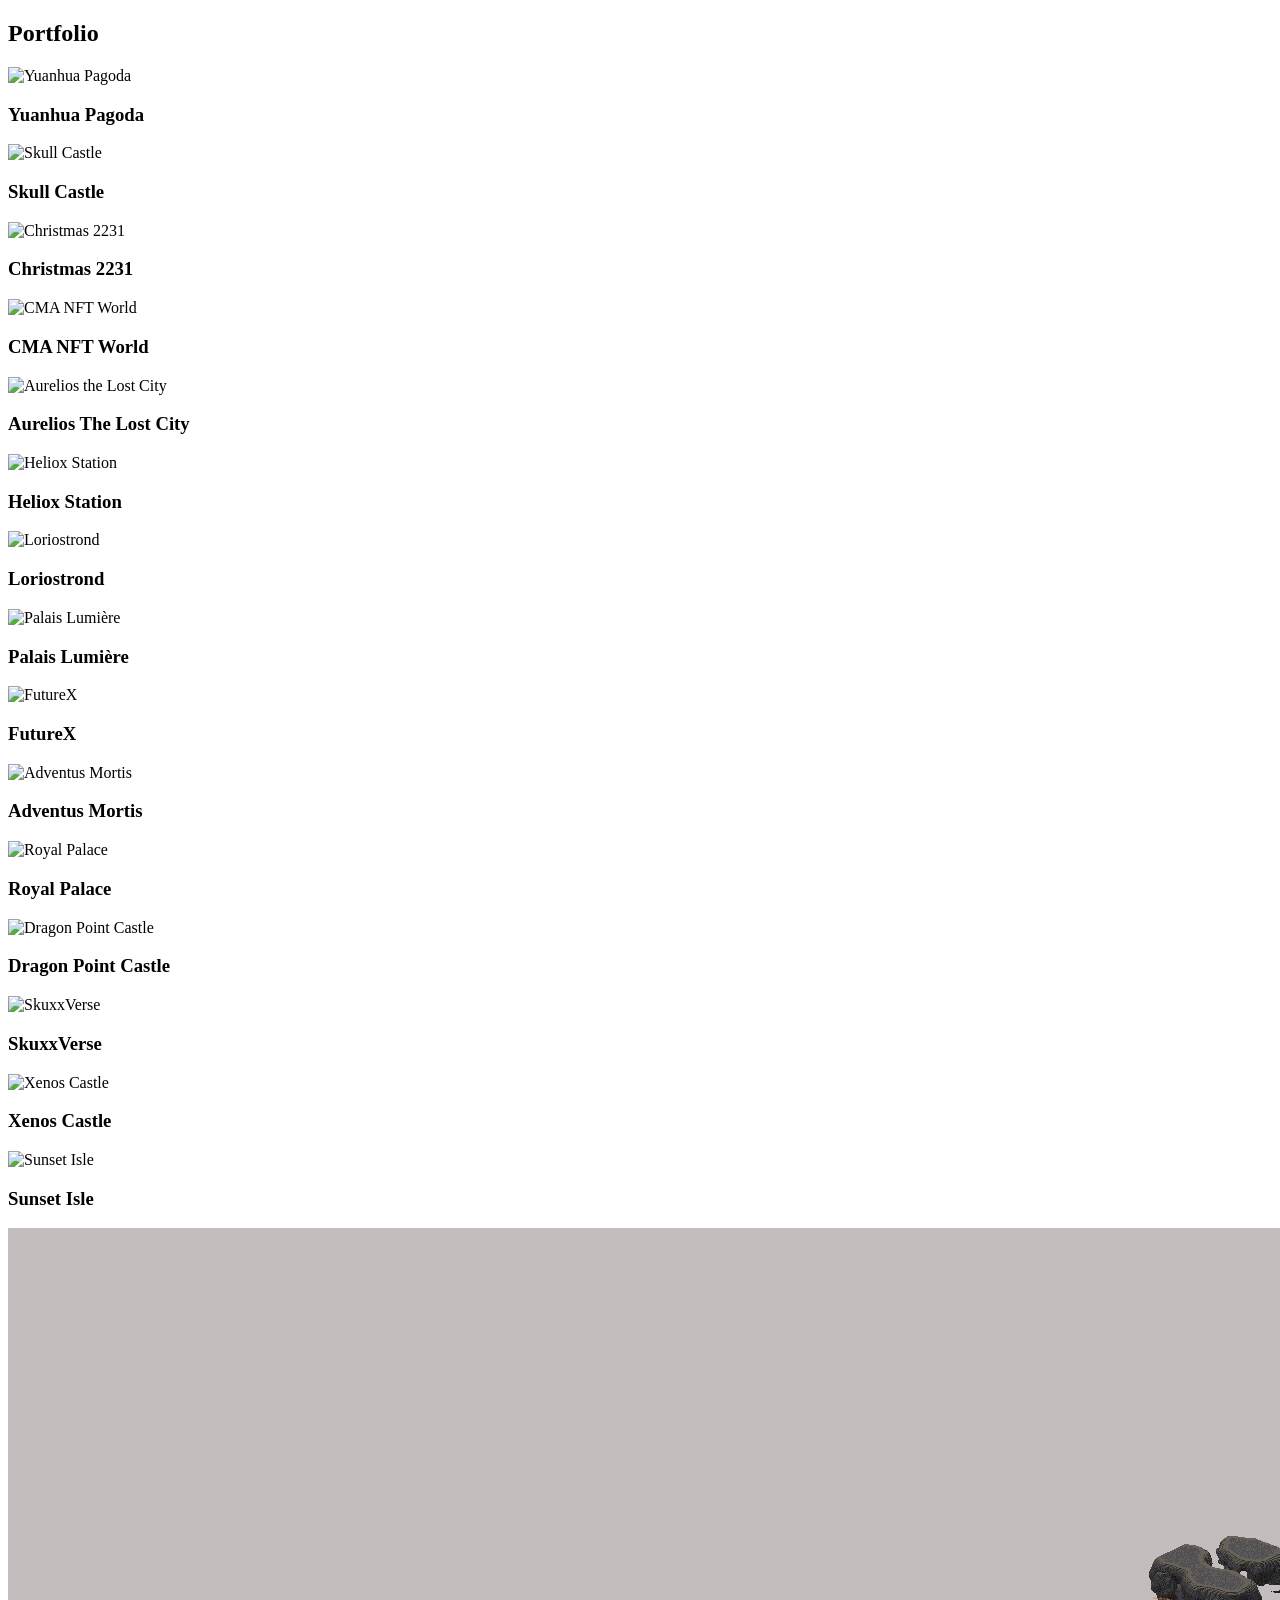
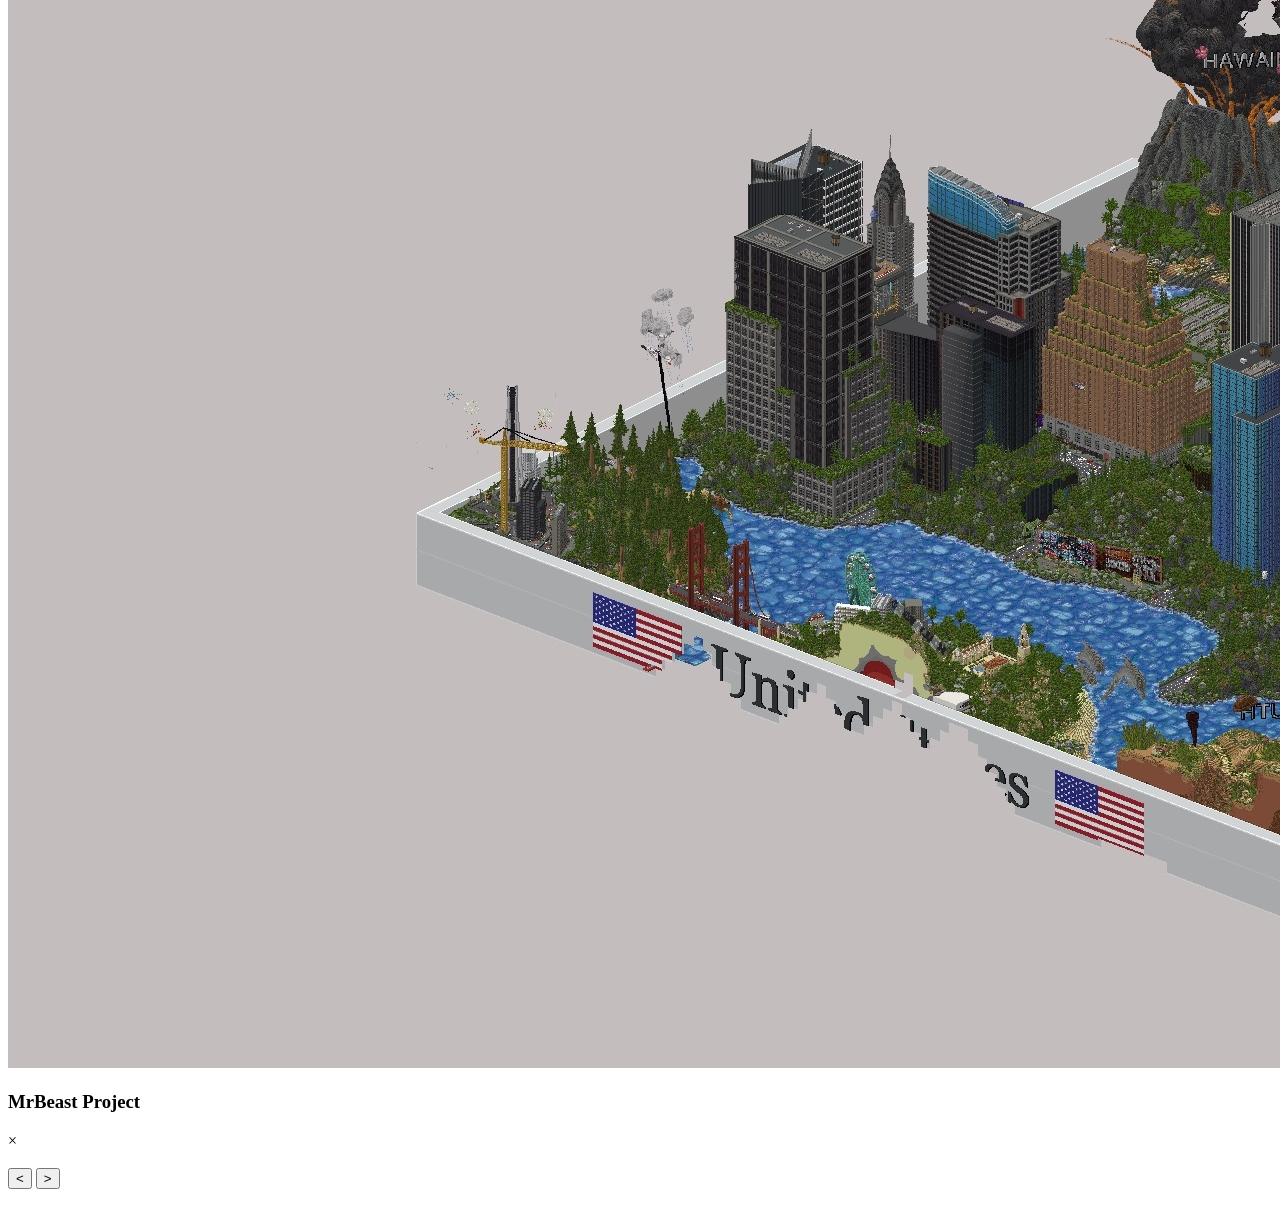
==== index.html @ a7f5af30 "Added MrBeast Competition" ====
<!DOCTYPE html>
<html lang="en">
<head>
    <meta charset="UTF-8">
    <meta name="viewport" content="width=device-width, initial-scale=1.0">
    <title>lakeshore5 - Professional Minecraft Builder</title>
    <meta name="description" content="Professional Minecraft builder with 10+ years experience. Co-owner of Xenos Builds, Athion staff since 2017, worked with Minecraft Marketplace teams.">
    <meta name="keywords" content="Minecraft, builder, professional, portfolio, Xenos Builds, Athion, Marketplace">
    
    <!-- Favicons for better SEO and browser support -->
    <link rel="icon" type="image/png" sizes="32x32" href="assets/images/Logo.png">
    <link rel="icon" type="image/png" sizes="16x16" href="assets/images/Logo.png">
    <link rel="apple-touch-icon" href="assets/images/Logo.png">
    <link rel="shortcut icon" href="assets/images/Logo.png">
    
    <!-- Open Graph meta tags for better social media sharing -->
    <meta property="og:title" content="lakeshore5 - Professional Minecraft Builder">
    <meta property="og:description" content="Professional Minecraft builder with 10+ years experience. Co-owner of Xenos Builds, Athion staff since 2017, worked with Minecraft Marketplace teams.">
    <meta property="og:image" content="assets/images/Logo.png">
    <meta property="og:url" content="https://lakeshore5.github.io/lakeshore5-Website/">
    <meta property="og:type" content="website">
    
    <!-- Twitter Card meta tags -->
    <meta name="twitter:card" content="summary_large_image">
    <meta name="twitter:title" content="lakeshore5 - Professional Minecraft Builder">
    <meta name="twitter:description" content="Professional Minecraft builder with 10+ years experience. Co-owner of Xenos Builds, Athion staff since 2017, worked with Minecraft Marketplace teams.">
    <meta name="twitter:image" content="assets/images/Logo.png">
    
    <!-- Additional meta tags for content discovery -->
    <meta name="author" content="lakeshore5">
    <meta name="robots" content="index, follow, imageindex">
    <meta name="googlebot" content="index, follow, imageindex">
    <meta name="theme-color" content="#FFD700">
    
    <!-- Sitemap reference -->
    <link rel="sitemap" type="application/xml" href="sitemap.xml">
    
    <!-- Simple embeddable gallery link -->
    <link rel="alternate" type="text/html" href="images.html" title="Portfolio Images">
    <meta name="image-gallery" content="images.html">
    
    <!-- JSON-LD Structured Data for better SEO -->
    <script type="application/ld+json">
    {
        "@context": "https://schema.org",
        "@type": "Person",
        "name": "lakeshore5",
        "jobTitle": "Professional Minecraft Builder",
        "description": "Professional Minecraft builder with 10+ years experience. Co-owner of Xenos Builds, Athion staff since 2017.",
        "url": "https://lakeshore5.github.io/lakeshore5-Website/",
        "image": "https://lakeshore5.github.io/lakeshore5-Website/assets/images/Logo.png",
        "worksFor": {
            "@type": "Organization",
            "name": "Xenos Builds"
        },
        "knowsAbout": ["Minecraft", "3D Building", "Game Design", "Digital Architecture"]
    }
    </script>
    
    <link rel="stylesheet" href="assets/css/styles.css">
    <link rel="preconnect" href="https://fonts.googleapis.com">
    <link rel="preconnect" href="https://fonts.gstatic.com" crossorigin>
    <link href="https://fonts.googleapis.com/css2?family=Cinzel:wght@400;500;600;700&family=Inter:wght@300;400;500;600&display=swap" rel="stylesheet">
</head>
<body>
    <!-- Navigation -->
    <div id="navbar-container"></div>

    <!-- Background with gradient overlay -->
    <div class="background-container">
        <div class="background-image"></div>
        <div class="gradient-overlay"></div>
    </div>

    <!-- Hero Section -->
    <section class="hero-section">
        <div class="container">
            <div class="hero-content">
                <h1 class="portfolio-title">Portfolio</h1>
            </div>
        </div>
    </section>

    <!-- Portfolio Grid -->
    <section class="portfolio-section">
        <div class="container">
            <div class="portfolio-grid">
                <!-- Row 1 -->
                <div class="portfolio-row">
                    <!-- Yuanhua Pagoda -->
                    <div class="build-card" data-build="yuanhua-pagoda">
                        <div class="image-container">
                            <img src="builds/personal-projects/Yuanhua_Pagoda/OrientalCinematic.png" alt="Yuanhua Pagoda" class="build-image">
                            <div class="build-overlay">
                                <h3 class="build-title">Yuanhua Pagoda</h3>
                            </div>
                        </div>
                    </div>

                    <!-- Skull Castle -->
                    <div class="build-card" data-build="skull-castle">
                        <div class="image-container">
                            <img src="builds/personal-projects/Skull_Castle/SkullCastle.png" alt="Skull Castle" class="build-image">
                            <div class="build-overlay">
                                <h3 class="build-title">Skull Castle</h3>
                            </div>
                        </div>
                    </div>
                </div>

                <!-- Row 2 -->
                <div class="portfolio-row">
                    <!-- Christmas 2231 -->
                    <div class="build-card" data-build="christmas-build-battle">
                        <div class="image-container">
                            <img src="builds/xenos-builds/Futuristic_Christmas_BuildBattle/SpaceChristmas.png" alt="Christmas 2231" class="build-image">
                            <div class="build-overlay">
                                <h3 class="build-title">Christmas 2231</h3>
                            </div>
                        </div>
                    </div>

                    <!-- CMA -->
                    <div class="build-card" data-build="cma">
                        <div class="image-container">
                            <img src="builds/xenos-builds/CMA/CMACinematic.png" alt="CMA NFT World" class="build-image">
                            <div class="build-overlay">
                                <h3 class="build-title">CMA NFT World</h3>
                            </div>
                        </div>
                    </div>
                </div>

                <!-- Row 3 -->
                <div class="portfolio-row">
                    <!-- Aurelios -->
                    <div class="build-card" data-build="aurelios">
                        <div class="image-container">
                            <img src="builds/athion-builds/Aurelios_the_Lost_City/Atlantis.png" alt="Aurelios the Lost City" class="build-image">
                            <div class="build-overlay">
                                <h3 class="build-title">Aurelios The Lost City</h3>
                            </div>
                        </div>
                    </div>

                    <!-- Heliox Station -->
                    <div class="build-card" data-build="heliox-station">
                        <div class="image-container">
                            <img src="builds/athion-builds/Heliox_Station/SpaceCinematic.png" alt="Heliox Station" class="build-image">
                            <div class="build-overlay">
                                <h3 class="build-title">Heliox Station</h3>
                            </div>
                        </div>
                    </div>
                </div>

                <!-- Row 4 -->
                <div class="portfolio-row">
                    <!-- Loriostrond -->
                    <div class="build-card" data-build="loriostrond">
                        <div class="image-container">
                            <img src="builds/athion-builds/Loriostrond/LoriostrondNew.png" alt="Loriostrond" class="build-image">
                            <div class="build-overlay">
                                <h3 class="build-title">Loriostrond</h3>
                            </div>
                        </div>
                    </div>

                    <!-- Palais Lumière -->
                    <div class="build-card" data-build="palais-lumiere">
                        <div class="image-container">
                            <img src="builds/personal-projects/Palais_Lumière/LumCard.jpeg" alt="Palais Lumière" class="build-image">
                            <div class="build-overlay">
                                <h3 class="build-title">Palais Lumière</h3>
                            </div>
                        </div>
                    </div>
                </div>

                <!-- Row 5 -->
                <div class="portfolio-row">
                    <!-- FutureX -->
                    <div class="build-card" data-build="futurex">
                        <div class="image-container">
                            <img src="builds/xenos-builds/FutureX/FutureX.png" alt="FutureX" class="build-image">
                            <div class="build-overlay">
                                <h3 class="build-title">FutureX</h3>
                            </div>
                        </div>
                    </div>

                    <!-- Adventus Mortis -->
                    <div class="build-card" data-build="adventus-mortis">
                        <div class="image-container">
                            <img src="builds/personal-projects/Adventus_Mortis/DeathAltar.png" alt="Adventus Mortis" class="build-image">
                            <div class="build-overlay">
                                <h3 class="build-title">Adventus Mortis</h3>
                            </div>
                        </div>
                    </div>
                </div>

                <!-- Row 6 -->
                <div class="portfolio-row">
                    <!-- Royal Palace -->
                    <div class="build-card" data-build="royal-palace">
                        <div class="image-container">
                            <img src="builds/marketplace-projects/NitricPalace/NitricPalace.png" alt="Royal Palace" class="build-image">
                            <div class="build-overlay">
                                <h3 class="build-title">Royal Palace</h3>
                            </div>
                        </div>
                    </div>

                    <!-- Dragon Point Castle -->
                    <div class="build-card" data-build="dragon-point-castle">
                        <div class="image-container">
                            <img src="builds/xenos-builds/DragonPoint/DragonPoint.jpeg" alt="Dragon Point Castle" class="build-image">
                            <div class="build-overlay">
                                <h3 class="build-title">Dragon Point Castle</h3>
                            </div>
                        </div>
                    </div>
                </div>

                <!-- Row 7 -->
                <div class="portfolio-row">
                    <!-- SkuxxVerse -->
                    <div class="build-card" data-build="skuxxverse">
                        <div class="image-container">
                            <img src="builds/xenos-builds/SkuxxVerse/SkuxxVerse.JPG" alt="SkuxxVerse" class="build-image">
                            <div class="build-overlay">
                                <h3 class="build-title">SkuxxVerse</h3>
                            </div>
                        </div>
                    </div>

                    <!-- Xenos Castle -->
                    <div class="build-card" data-build="xenos-castle">
                        <div class="image-container">
                            <img src="builds/xenos-builds/XenosCastle/XenosCastle.png" alt="Xenos Castle" class="build-image">
                            <div class="build-overlay">
                                <h3 class="build-title">Xenos Castle</h3>
                            </div>
                        </div>
                    </div>
                </div>

                <!-- Row 8 -->
                <div class="portfolio-row">
                    <!-- Sunset Isle -->
                    <div class="build-card" data-build="sunset-isle">
                        <div class="image-container">
                            <img src="builds/personal-projects/SunsetIsle/FrontSS.jpeg" alt="Sunset Isle" class="build-image">
                            <div class="build-overlay">
                                <h3 class="build-title">Sunset Isle</h3>
                            </div>
                        </div>
                    </div>

                    <!-- MrBeast Project -->
                    <div class="build-card" data-build="mrbeast">
                        <div class="image-container">
                            <img src="builds/personal-projects/MrBeast/BeastFront.png" alt="MrBeast Competition" class="build-image">
                            <div class="build-overlay">
                                <h3 class="build-title">MrBeast Project</h3>
                            </div>
                        </div>
                    </div>
                </div>
            </div>
        </section>

    <!-- Modal for build details -->
    <div id="buildModal" class="modal">
        <div class="modal-content">
            <span class="close">&times;</span>
            <div class="modal-body">
                <div class="modal-images">
                    <div class="image-carousel">
                        <img id="modalImage" src="" alt="" class="modal-main-image">
                        <div class="carousel-controls">
                            <button class="prev-btn">&lt;</button>
                            <button class="next-btn">&gt;</button>
                        </div>
                    </div>
                    <div class="image-thumbnails"></div>
                </div>
                <div class="modal-info">
                    <h2 id="modalTitle"></h2>
                    <div id="modalDescription"></div>
                </div>
            </div>
        </div>
    </div>

    <div id="footer-container"></div>

    <!-- Search engine discoverable images -->
    <div style="display: none;" aria-hidden="true">
        <p>Portfolio images: <a href="images.html">lakeshore5 Minecraft builds gallery</a></p>
        <img src="builds/athion-builds/Loriostrond/LoriostrondNew.png" alt="Loriostrond - Elven Stronghold by lakeshore5">
        <img src="builds/athion-builds/Aurelios_the_Lost_City/Atlantis.png" alt="Aurelios - Underwater City by lakeshore5">
        <img src="builds/athion-builds/Heliox_Station/SpaceCinematic.png" alt="Heliox Station - Space Station by lakeshore5">
        <img src="builds/xenos-builds/XenosCastle/XenosCastle.png" alt="Xenos Castle - Medieval Fortress by lakeshore5">
        <img src="builds/xenos-builds/DragonPoint/DragonPoint.jpeg" alt="Dragon Point Castle - Dragon-themed Fortress by lakeshore5">
        <img src="builds/personal-projects/Skull_Castle/SkullCastle.png" alt="Skull Castle - Gothic Fortress by lakeshore5">
        <img src="builds/personal-projects/MrBeast/BeastFront.png" alt="MrBeast Competition by lakeshore5">
    </div>

    <script src="shared/navbar.js"></script>
    <script src="shared/footer.js"></script>
    <script src="assets/js/script.js"></script>
    <script>
        // Load navbar and footer
        document.addEventListener('DOMContentLoaded', function() {
            loadNavbar('portfolio');
            loadFooter();
        });
    </script>
</body>
</html>
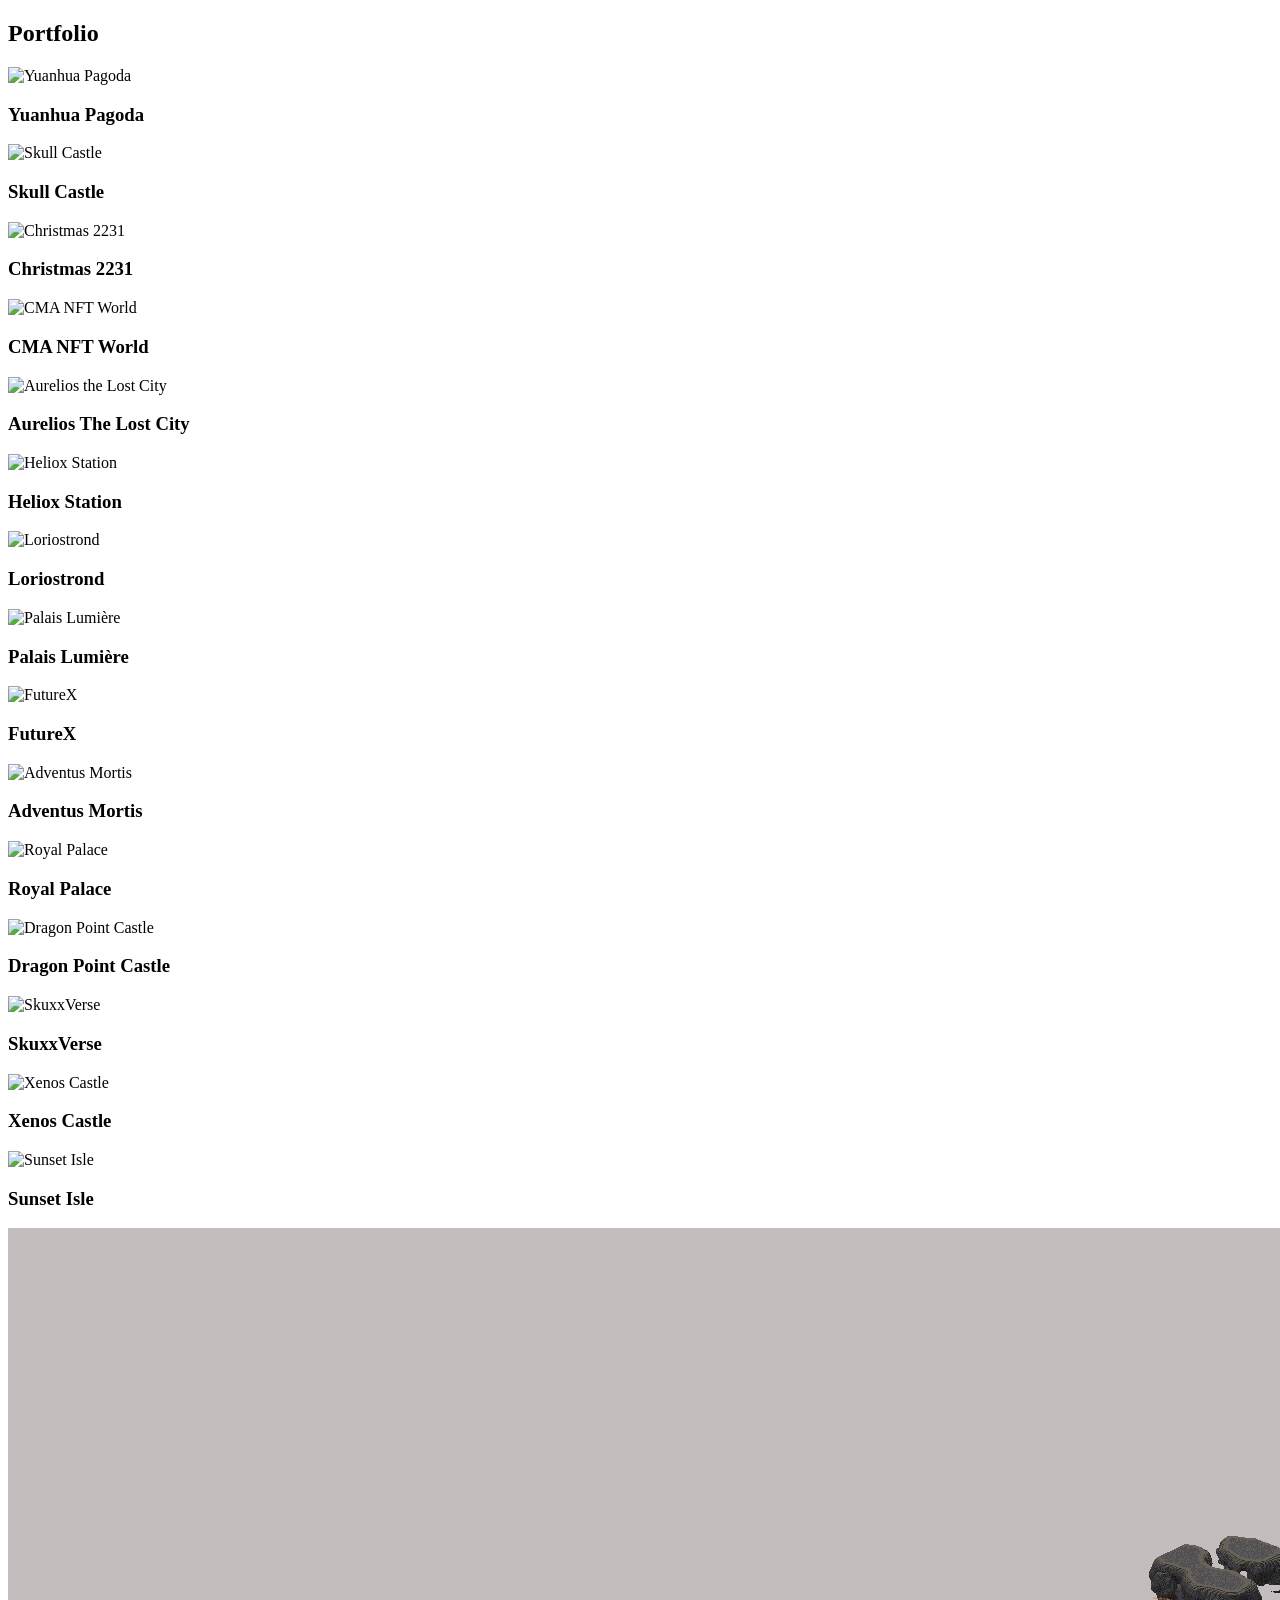
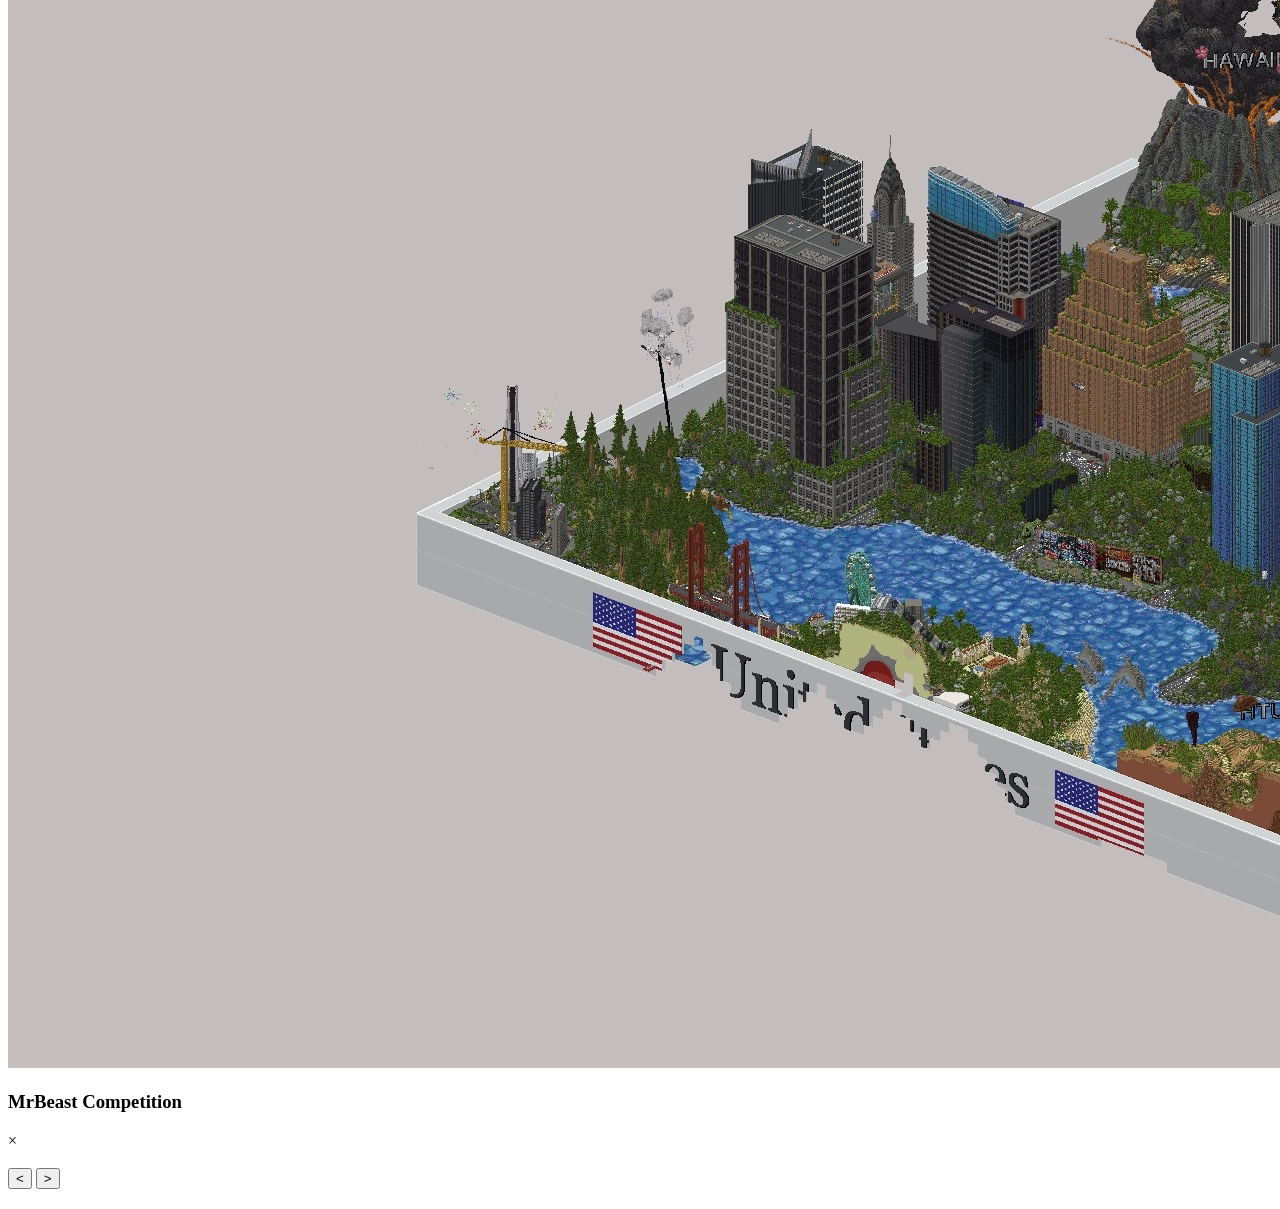
==== commit ec3afcf4: "Changed title" ====
--- a/index.html
+++ b/index.html
@@ -258,12 +258,12 @@
                         </div>
                     </div>
 
-                    <!-- MrBeast Project -->
+                    <!-- MrBeast Competition -->
                     <div class="build-card" data-build="mrbeast">
                         <div class="image-container">
                             <img src="builds/personal-projects/MrBeast/BeastFront.png" alt="MrBeast Competition" class="build-image">
                             <div class="build-overlay">
-                                <h3 class="build-title">MrBeast Project</h3>
+                                <h3 class="build-title">MrBeast Competition</h3>
                             </div>
                         </div>
                     </div>
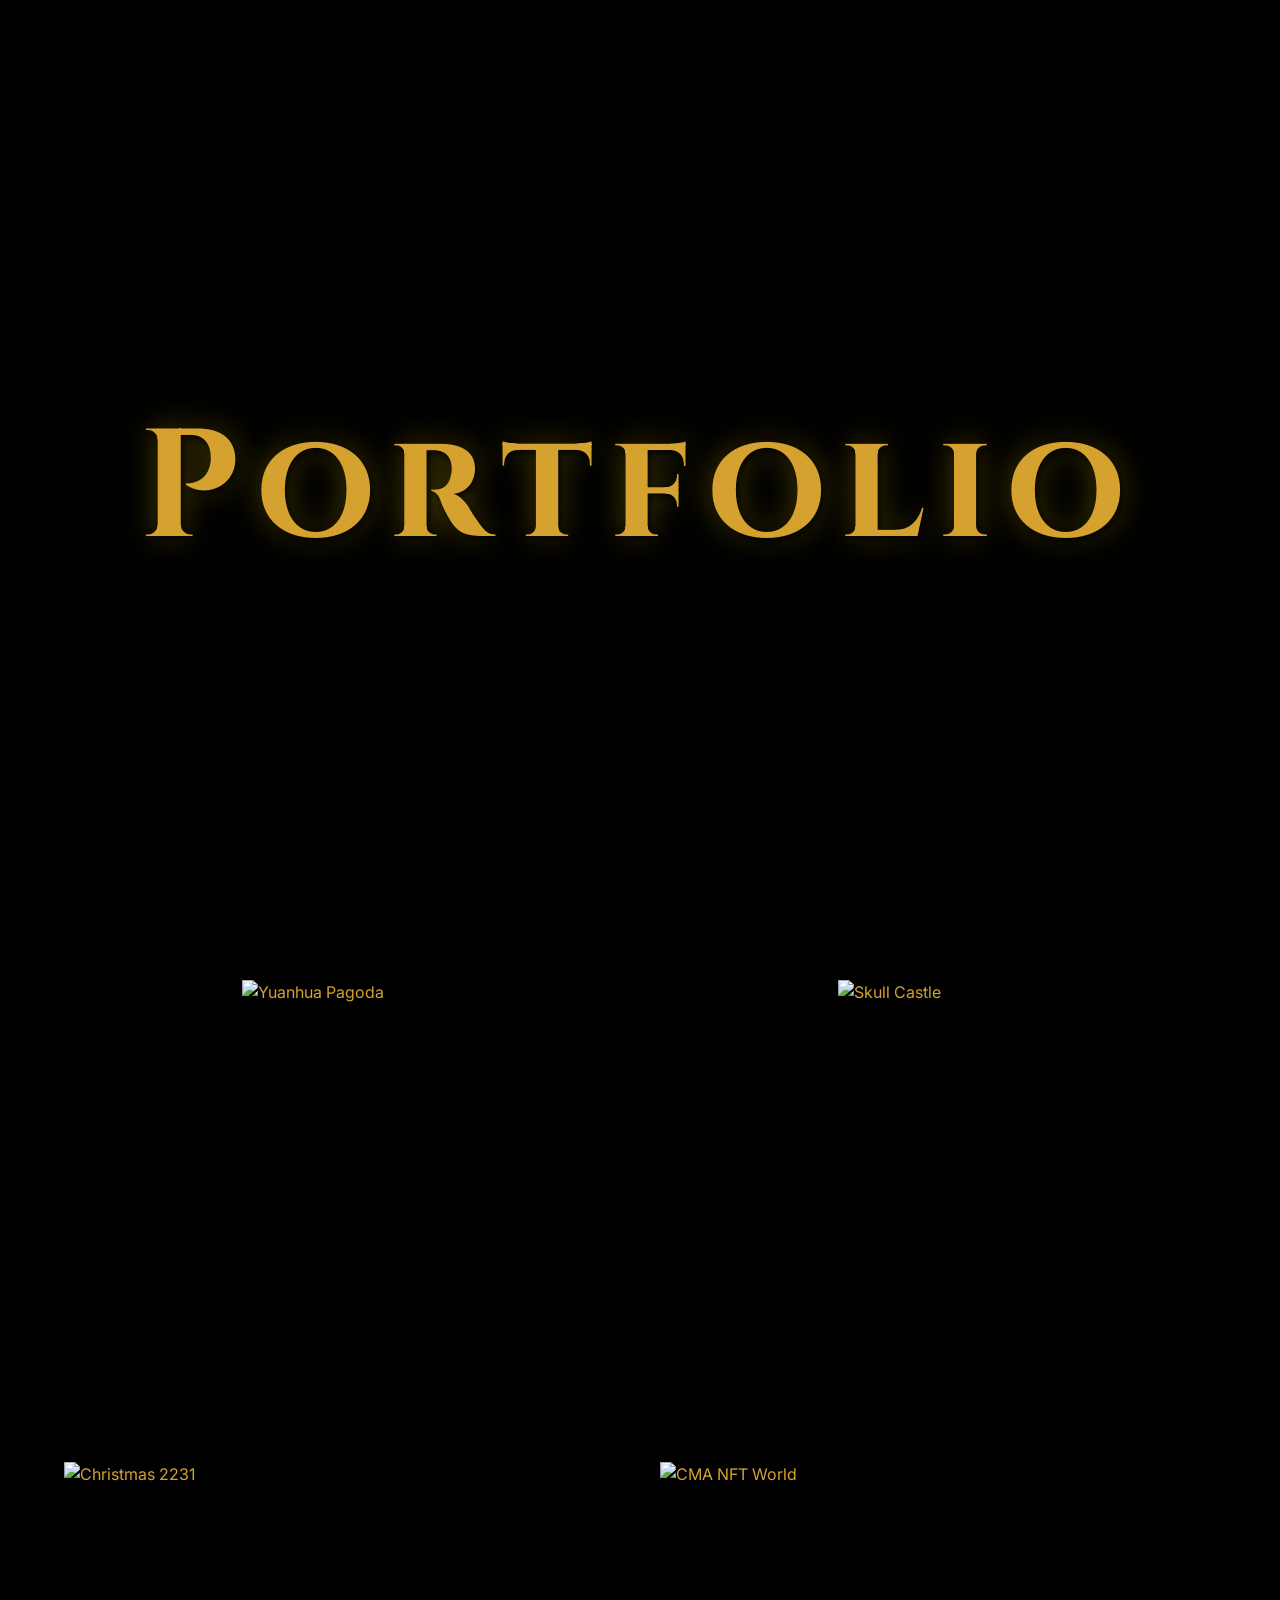
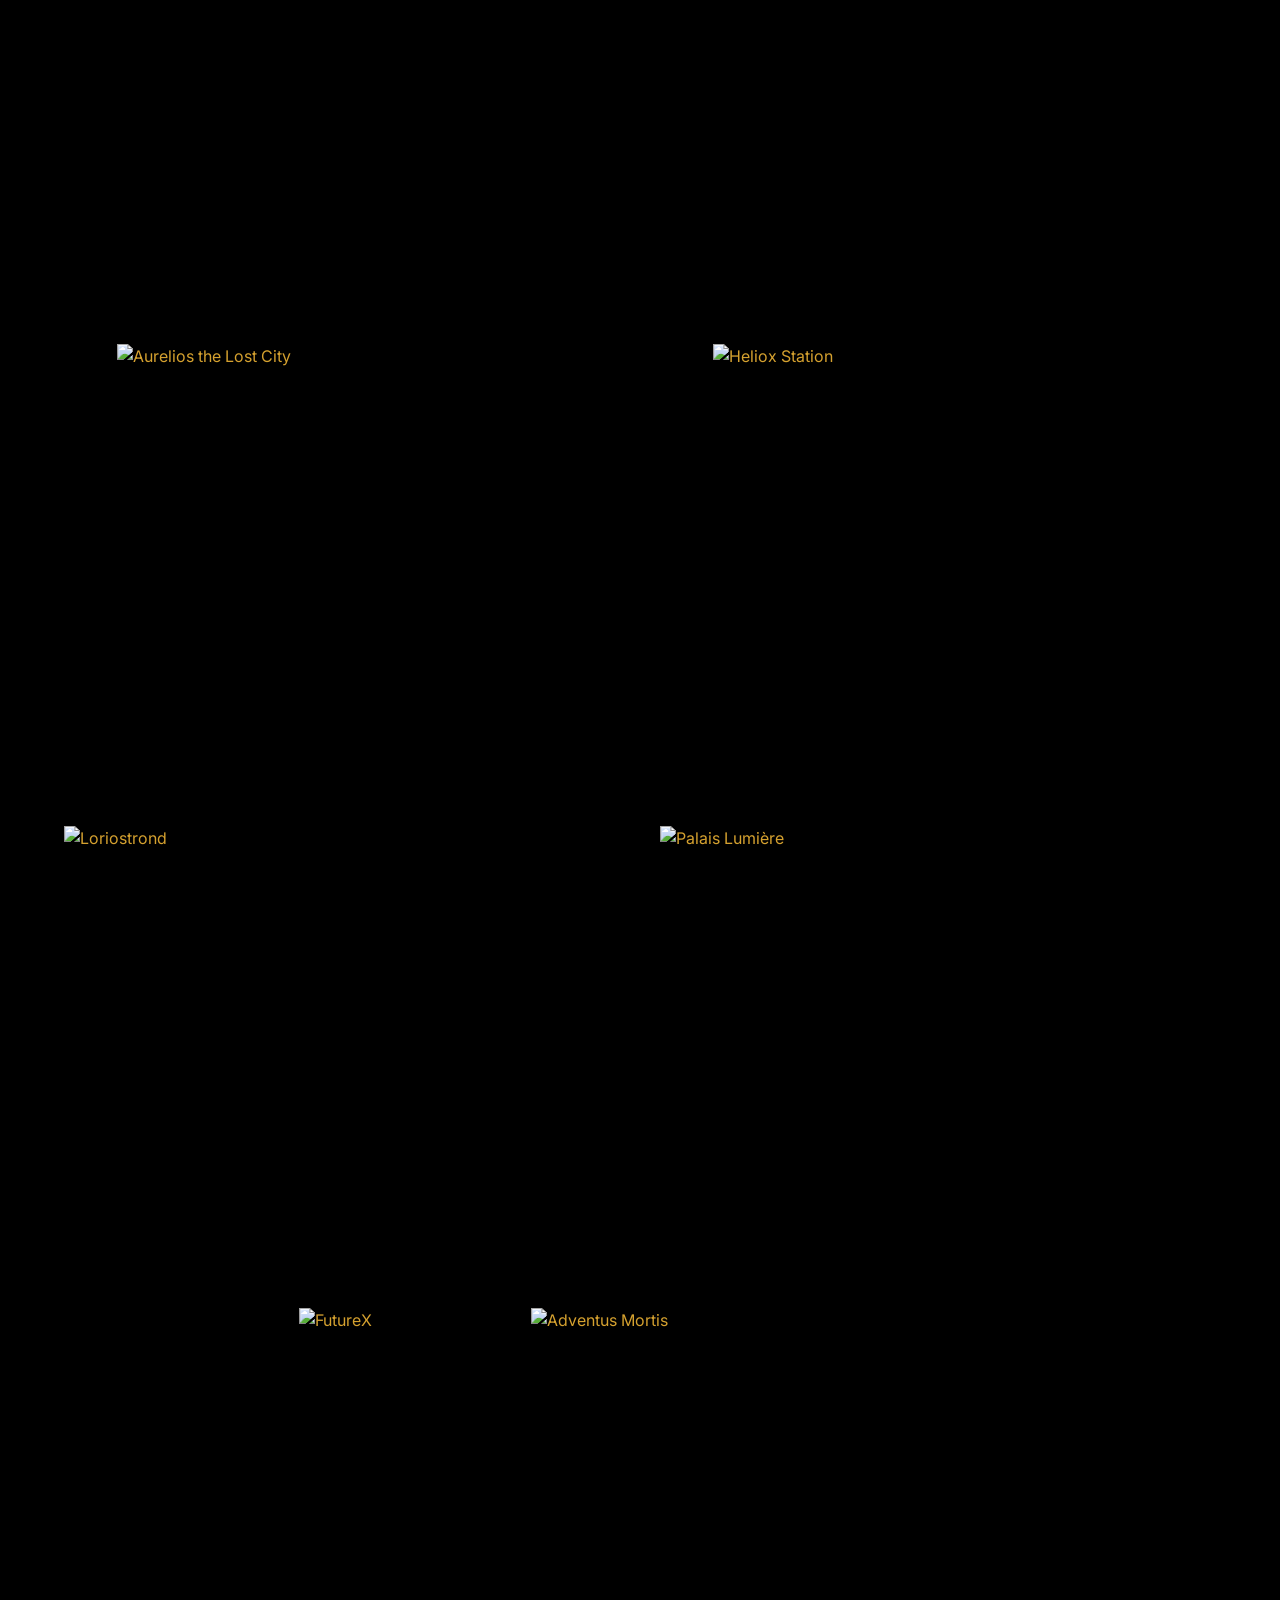
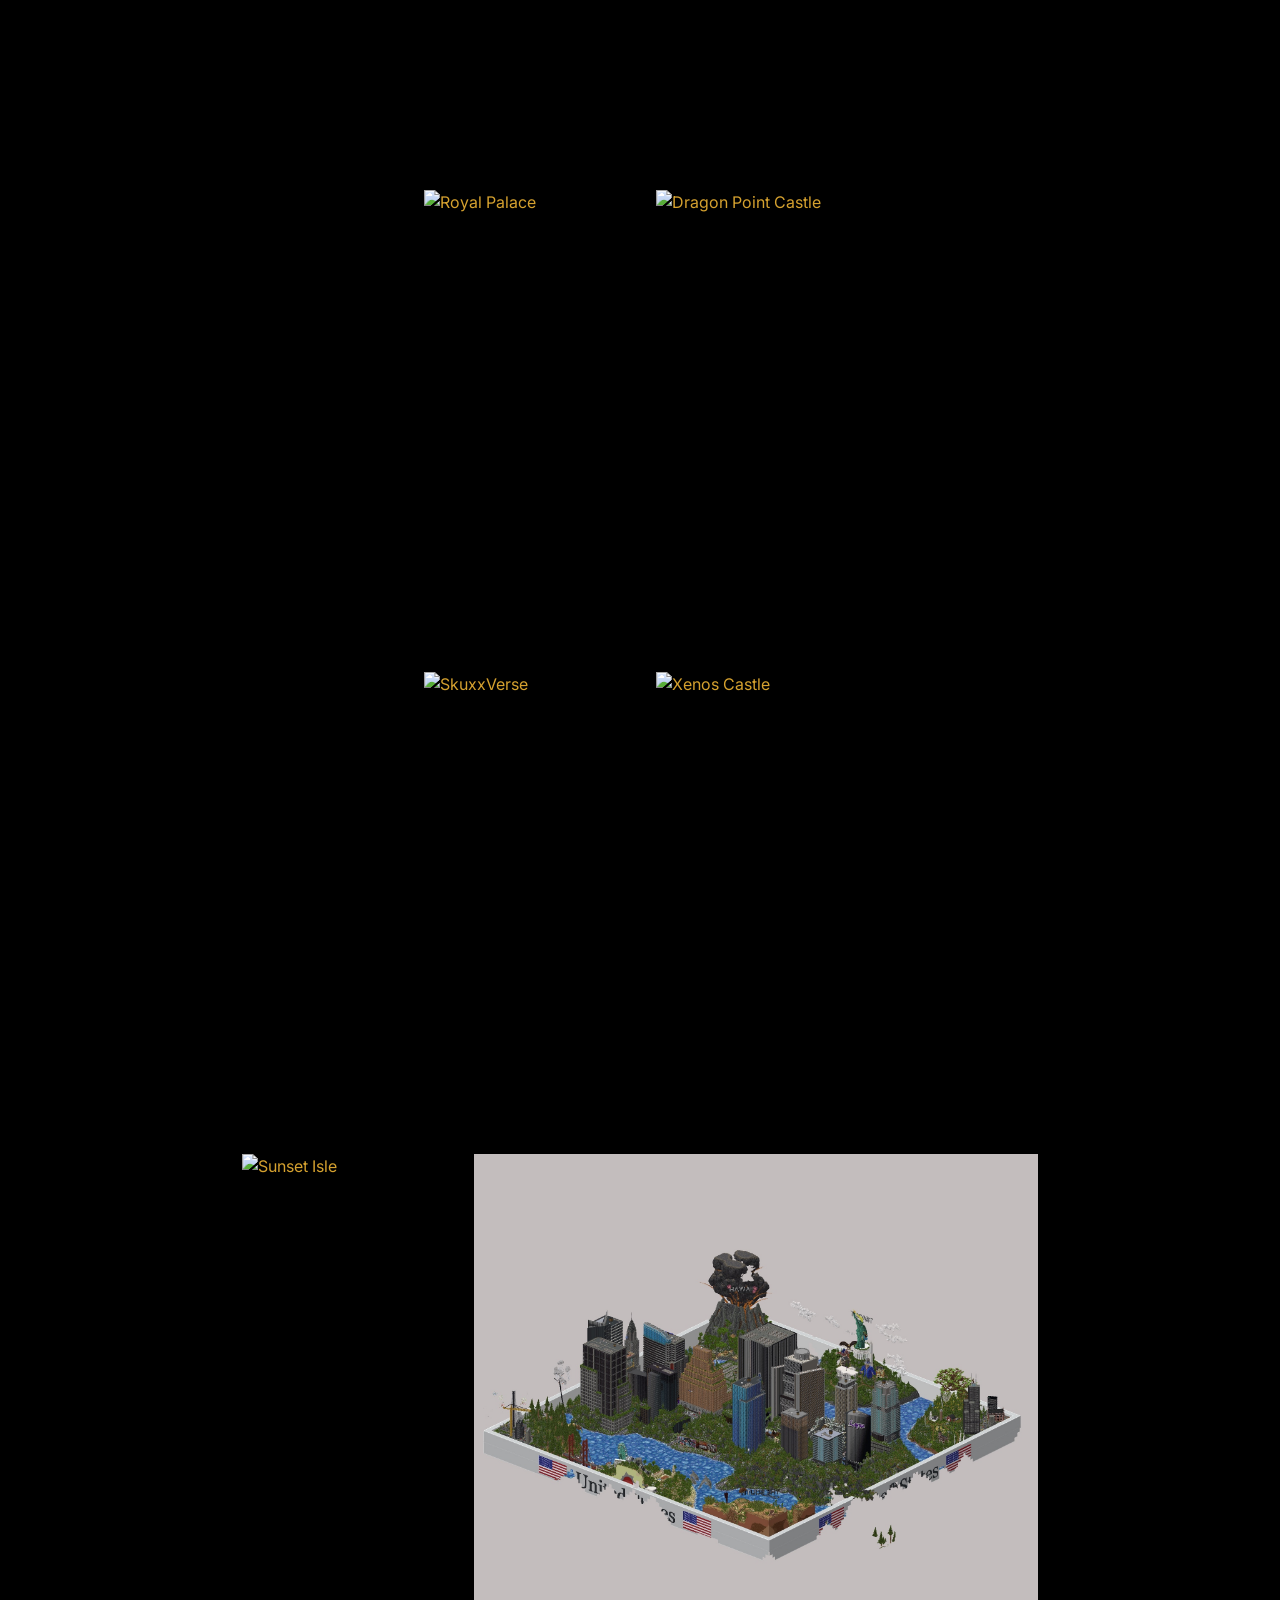
==== commit 35e3f497: "Updated Color to be gold" ====
--- a/index.html
+++ b/index.html
@@ -30,7 +30,7 @@
     <meta name="author" content="lakeshore5">
     <meta name="robots" content="index, follow, imageindex">
     <meta name="googlebot" content="index, follow, imageindex">
-    <meta name="theme-color" content="#FFD700">
+    <meta name="theme-color" content="#D5A12F">
     
     <!-- Sitemap reference -->
     <link rel="sitemap" type="application/xml" href="sitemap.xml">
--- a/assets/css/styles.css
+++ b/assets/css/styles.css
@@ -0,0 +1,1785 @@
+/* CSS Reset and Base Styles */
+* {
+    margin: 0;
+    padding: 0;
+    box-sizing: border-box;
+}
+
+:root {
+    --gold-color: #D5A12F;
+    --gold-hover: #D5A12F;
+    --dark-overlay: rgba(0, 0, 0, 0.7);
+    --black: #000000;
+    --white: #ffffff;
+    --transition: all 0.4s cubic-bezier(0.4, 0, 0.2, 1);
+}
+
+html {
+    scroll-behavior: smooth;
+}
+
+body {
+    font-family: 'Inter', sans-serif;
+    line-height: 1.6;
+    color: var(--gold-color);
+    background: var(--black);
+    overflow-x: hidden;
+}
+
+/* Ensure all text is visible by default */
+p, li, span, div {
+    color: inherit;
+}
+
+/* High-quality smooth image rendering */
+img {
+    image-rendering: auto;
+    image-rendering: -webkit-optimize-contrast;
+    image-rendering: high-quality;
+    -ms-interpolation-mode: bicubic;
+    backface-visibility: hidden;
+    -webkit-backface-visibility: hidden;
+}
+
+/* Container for responsive layout */
+.container {
+    max-width: 1400px;
+    margin: 0 auto;
+    padding: 0 2rem;
+}
+
+/* Navigation */
+.navbar {
+    position: fixed;
+    top: 0;
+    left: 0;
+    width: 100%;
+    background: rgba(0, 0, 0, 0.9);
+    backdrop-filter: blur(10px);
+    z-index: 1000;
+    transition: var(--transition);
+}
+
+.nav-container {
+    display: flex;
+    justify-content: space-between;
+    align-items: center;
+    padding: 1rem 2rem;
+    max-width: 1400px;
+    margin: 0 auto;
+}
+
+.nav-logo a {
+    font-family: 'Cinzel', serif;
+    font-size: 1.8rem;
+    font-weight: 600;
+    color: var(--gold-color);
+    text-decoration: none;
+    transition: var(--transition);
+    display: flex;
+    align-items: center;
+    gap: 12px;
+}
+
+.nav-logo a:hover {
+    color: var(--gold-hover);
+    text-shadow: 0 0 10px rgba(255, 215, 0, 0.5);
+}
+
+.nav-logo-img {
+    height: 32px;
+    width: 32px;
+    object-fit: contain;
+    transition: var(--transition);
+}
+
+.nav-logo a:hover .nav-logo-img {
+    transform: scale(1.1);
+    filter: drop-shadow(0 0 8px rgba(255, 215, 0, 0.4));
+}
+
+.nav-menu {
+    display: flex;
+    list-style: none;
+    gap: 2rem;
+}
+
+.nav-link {
+    text-decoration: none;
+    color: var(--white);
+    font-weight: 500;
+    font-size: 1.1rem;
+    padding: 0.5rem 1rem;
+    border-radius: 8px;
+    transition: var(--transition);
+    position: relative;
+}
+
+.nav-link:hover,
+.nav-link.active {
+    color: var(--gold-color);
+    background: rgba(255, 215, 0, 0.1);
+}
+
+.nav-toggle {
+    display: none;
+    flex-direction: column;
+    cursor: pointer;
+    gap: 4px;
+}
+
+.nav-toggle .bar {
+    width: 25px;
+    height: 3px;
+    background: var(--gold-color);
+    border-radius: 2px;
+    transition: var(--transition);
+}
+
+/* Background Container */
+.background-container {
+    position: absolute;
+    top: 0;
+    left: 0;
+    width: 100%;
+    height: 100vh;
+    z-index: -2;
+    overflow: hidden;
+}
+
+.background-image {
+    position: absolute;
+    top: 0;
+    left: 0;
+    width: 100%;
+    height: 100%;
+    background-image: url('../../builds/athion-builds/Aurelios_the_Lost_City/AtlantisCity.png');
+    background-size: cover;
+    background-position: center;
+    background-repeat: no-repeat;
+}
+
+.gradient-overlay {
+    position: absolute;
+    top: 0;
+    left: 0;
+    width: 100%;
+    height: 100vh; /* Only cover hero section */
+    background: linear-gradient(
+        to bottom,
+        rgba(0, 0, 0, 0.2) 0%,
+        rgba(0, 0, 0, 0.3) 30%,
+        rgba(0, 0, 0, 0.6) 60%,
+        rgba(0, 0, 0, 0.9) 85%,
+        rgba(0, 0, 0, 1) 100%
+    );
+    z-index: 0;
+}
+
+/* Hero Section */
+.hero-section {
+    height: 100vh;
+    display: flex;
+    align-items: center;
+    justify-content: center;
+    position: relative;
+    z-index: 1;
+    padding-top: 80px; /* Account for fixed navbar */
+}
+
+.hero-content {
+    text-align: center;
+}
+
+.portfolio-title {
+    font-family: 'Cinzel', serif;
+    font-size: clamp(4rem, 12vw, 10rem);
+    font-weight: 700;
+    color: var(--gold-color);
+    text-shadow: 
+        3px 3px 6px rgba(0, 0, 0, 0.8),
+        0 0 30px rgba(255, 215, 0, 0.3);
+    letter-spacing: 0.1em;
+    animation: glow 3s ease-in-out infinite alternate;
+}
+
+@keyframes glow {
+    from {
+        text-shadow: 
+            3px 3px 6px rgba(0, 0, 0, 0.8),
+            0 0 30px rgba(255, 215, 0, 0.3);
+    }
+    to {
+        text-shadow: 
+            3px 3px 6px rgba(0, 0, 0, 0.8),
+            0 0 40px rgba(255, 215, 0, 0.5),
+            0 0 60px rgba(255, 215, 0, 0.2);
+    }
+}
+
+/* Portfolio Section */
+.portfolio-section {
+    min-height: 100vh;
+    padding: 5rem 0;
+    position: relative;
+    z-index: 1;
+    background: linear-gradient(
+        to bottom,
+        rgba(0, 0, 0, 0.8) 0%,
+        rgba(0, 0, 0, 0.95) 50%,
+        rgba(0, 0, 0, 1) 100%
+    );
+}
+
+.portfolio-grid {
+    display: flex;
+    flex-direction: column;
+    gap: 2rem;
+    margin: 0 auto;
+    max-width: 1400px;
+    padding: 0 2rem;
+    overflow: hidden; /* Prevent any overflow */
+}
+
+.portfolio-row {
+    display: flex;
+    height: 400px;
+    gap: 1.5rem;
+    align-items: center;
+    justify-content: center;
+    width: 100%;
+    max-width: 100%; /* Ensure it never exceeds container */
+    box-sizing: border-box;
+}
+
+/* Responsive sizing for different desktop sizes */
+@media screen and (max-width: 1200px) and (min-width: 769px) {
+    .portfolio-grid {
+        padding: 0 1.5rem;
+    }
+    
+    .portfolio-row {
+        gap: 1rem;
+    }
+    
+    .build-card {
+        max-width: calc(50% - 0.5rem);
+    }
+}
+
+/* Larger images on desktop */
+@media screen and (min-width: 1200px) {
+    .portfolio-row {
+        height: 450px;
+        gap: 2rem;
+    }
+    
+    .build-card {
+        max-width: calc(50% - 1rem);
+    }
+}
+
+/* Extra large screens - prevent excessive stretching */
+@media screen and (min-width: 1600px) {
+    .portfolio-grid {
+        max-width: 1600px;
+    }
+    
+    .build-card {
+        max-width: 600px; /* Absolute max width for readability */
+    }
+}
+
+/* Build Cards */
+.build-card {
+    position: relative;
+    height: 100%;
+    width: auto;
+    cursor: pointer;
+    transition: var(--transition);
+    border: none;
+    box-shadow: 0 10px 30px rgba(0, 0, 0, 0.5);
+    background: transparent;
+    padding: 0;
+    display: block;
+    flex-shrink: 1; /* Allow shrinking to fit container */
+    max-width: calc(50% - 0.75rem); /* Ensure two-card rows never exceed container */
+    min-width: 200px; /* Minimum size to maintain readability */
+}
+
+.build-card .image-container {
+    width: 100%;
+    height: 100%;
+    background: transparent;
+    position: relative;
+    overflow: hidden;
+}
+
+/* Specific aspect ratios for each build - matching actual image proportions */
+.build-card[data-build="loriostrond"] {
+    aspect-ratio: 19 / 10; /* 1.9:1 - wide landscape similar to actual 4096x2160 */
+}
+
+.build-card[data-build="aurelios"] {
+    aspect-ratio: 19 / 10; /* 1.9:1 - wide landscape similar to actual 4096x2160 */
+}
+
+.build-card[data-build="adventus-mortis"] {
+    aspect-ratio: 1 / 1; /* 1:1 - square */
+}
+
+.build-card[data-build="heliox-station"] {
+    aspect-ratio: 1 / 1; /* 1:1 - square */
+}
+
+.build-card[data-build="yuanhua-pagoda"] {
+    aspect-ratio: 16 / 9; /* 16:9 - standard widescreen */
+}
+
+.build-card[data-build="loriostrond"] {
+    aspect-ratio: 19 / 10; /* 1.9:1 - wide landscape to match row above */
+}
+
+.build-card[data-build="palais-lumiere"] {
+    aspect-ratio: 25 / 18; /* 1.39:1 - matches FrenchFront 3000x2160 dimensions */
+}
+
+.build-card[data-build="christmas-build-battle"] {
+    aspect-ratio: 16 / 9; /* 16:9 - standard widescreen matches 3840x2160 */
+}
+
+.build-card[data-build="cma"] {
+    aspect-ratio: 2800 / 2160; /* 1.296:1 - matches CMACinematic 2800x2160 dimensions */
+}
+
+.build-card:hover {
+    transform: scale(1.02);
+    border-color: var(--gold-color);
+    box-shadow: 
+        0 0 30px rgba(255, 215, 0, 0.4),
+        0 15px 40px rgba(0, 0, 0, 0.6);
+}
+
+.build-card:hover .build-image {
+    transform: scale(1.05);
+}
+
+.build-image {
+    width: 100%;
+    height: 100%;
+    object-fit: cover;
+    transition: var(--transition);
+    display: block;
+    image-rendering: auto;
+    image-rendering: high-quality;
+    -ms-interpolation-mode: bicubic;
+}
+
+.build-overlay {
+    position: absolute;
+    bottom: 0;
+    left: 0;
+    right: 0;
+    background: linear-gradient(
+        transparent,
+        rgba(0, 0, 0, 0.9)
+    );
+    padding: 2rem 2rem 1.5rem;
+    text-align: center;
+    transform: translateY(100%);
+    opacity: 0;
+    transition: var(--transition);
+}
+
+.build-card:hover .build-overlay {
+    transform: translateY(0);
+    opacity: 1;
+    background: linear-gradient(
+        transparent,
+        rgba(0, 0, 0, 0.9)
+    );
+}
+
+.build-title {
+    font-family: 'Cinzel', serif;
+    font-size: 2.5rem;
+    font-weight: 600;
+    color: var(--gold-color);
+    text-shadow: 2px 2px 4px rgba(0, 0, 0, 0.8);
+    letter-spacing: 0.05em;
+}
+
+/* Modal Styles */
+.modal {
+    display: none;
+    position: fixed;
+    z-index: 2000;
+    left: 0;
+    top: 0;
+    width: 100%;
+    height: 100%;
+    background-color: rgba(0, 0, 0, 0.95);
+    backdrop-filter: blur(5px);
+}
+
+.modal-content {
+    position: relative;
+    margin: 2% auto;
+    width: 95%;
+    max-width: 1200px;
+    height: 90vh;
+    background: linear-gradient(135deg, rgba(20, 20, 20, 0.95), rgba(0, 0, 0, 0.98));
+    border: 2px solid var(--gold-color);
+    border-radius: 10px;
+    box-shadow: 0 0 50px rgba(255, 215, 0, 0.3);
+}
+
+.close {
+    position: absolute;
+    top: 20px;
+    right: 30px;
+    color: var(--gold-color);
+    font-size: 40px;
+    font-weight: bold;
+    cursor: pointer;
+    z-index: 2001;
+    transition: var(--transition);
+}
+
+.close:hover {
+    color: var(--gold-hover);
+    transform: scale(1.1);
+}
+
+.modal-body {
+    display: grid;
+    grid-template-columns: 1fr 350px;
+    height: 100%;
+    padding: 2rem;
+    gap: 2rem;
+}
+
+.modal-images {
+    display: flex;
+    flex-direction: column;
+    gap: 1rem;
+    min-width: 0;
+    overflow: hidden;
+}
+
+.image-carousel {
+    position: relative;
+    flex: 1;
+    border-radius: 8px;
+    overflow: hidden;
+    background: var(--black);
+}
+
+.modal-main-image {
+    width: 100%;
+    height: 100%;
+    object-fit: contain;
+    background: var(--black);
+    image-rendering: auto;
+    image-rendering: high-quality;
+    -ms-interpolation-mode: bicubic;
+    max-width: none;
+    max-height: none;
+}
+
+.carousel-controls {
+    position: absolute;
+    top: 50%;
+    width: 100%;
+    display: flex;
+    justify-content: space-between;
+    padding: 0 1rem;
+    transform: translateY(-50%);
+}
+
+.prev-btn,
+.next-btn {
+    background: rgba(0, 0, 0, 0.7);
+    color: var(--gold-color);
+    border: 2px solid var(--gold-color);
+    padding: 1rem 1.5rem;
+    font-size: 1.5rem;
+    cursor: pointer;
+    border-radius: 50%;
+    transition: var(--transition);
+}
+
+.prev-btn:hover,
+.next-btn:hover {
+    background: var(--gold-color);
+    color: var(--black);
+    transform: scale(1.1);
+}
+
+.image-thumbnails {
+    display: flex;
+    gap: 0.5rem;
+    overflow-x: auto;
+    padding: 0.5rem 0;
+    scrollbar-width: thin;
+    scrollbar-color: var(--gold-color) transparent;
+}
+
+.thumbnail {
+    width: 80px;
+    height: 60px;
+    object-fit: cover;
+    border-radius: 4px;
+    cursor: pointer;
+    border: 2px solid transparent;
+    transition: var(--transition);
+    flex-shrink: 0;
+}
+
+.thumbnail:hover,
+.thumbnail.active {
+    border-color: var(--gold-color);
+    transform: scale(1.05);
+}
+
+.modal-info {
+    padding: 1rem;
+    overflow-y: auto;
+}
+
+.modal-info h2 {
+    font-family: 'Cinzel', serif;
+    color: var(--gold-color);
+    font-size: 2.5rem;
+    margin-bottom: 1.5rem;
+    text-shadow: 2px 2px 4px rgba(0, 0, 0, 0.8);
+}
+
+.modal-info p {
+    color: rgba(255, 255, 255, 0.9);
+    line-height: 1.8;
+    margin-bottom: 1rem;
+    font-size: 1.1rem;
+}
+
+/* Responsive Design */
+@media screen and (max-width: 1024px) {
+    .container {
+        padding: 0 1rem;
+    }
+    
+    .modal-body {
+        grid-template-columns: 1fr;
+        grid-template-rows: 2fr 1fr;
+    }
+    
+    .portfolio-title {
+        font-size: clamp(3rem, 10vw, 6rem);
+    }
+    
+    .nav-container {
+        padding: 1rem;
+    }
+}
+
+@media screen and (max-width: 768px) {
+    .nav-menu {
+        position: fixed;
+        left: -100%;
+        top: 70px;
+        flex-direction: column;
+        background-color: rgba(0, 0, 0, 0.95);
+        width: 100%;
+        text-align: center;
+        transition: 0.3s;
+        box-shadow: 0 10px 27px rgba(0, 0, 0, 0.5);
+        padding: 2rem 0;
+        backdrop-filter: blur(10px);
+    }
+
+    .nav-menu.active {
+        left: 0;
+    }
+
+    .nav-toggle {
+        display: flex;
+    }
+
+    .nav-toggle.active .bar:nth-child(2) {
+        opacity: 0;
+    }
+
+    .nav-toggle.active .bar:nth-child(1) {
+        transform: translateY(7px) rotate(45deg);
+    }
+
+    .nav-toggle.active .bar:nth-child(3) {
+        transform: translateY(-7px) rotate(-45deg);
+    }
+    
+    .portfolio-section {
+        padding: 2rem 0;
+    }
+    
+    .portfolio-grid {
+        gap: 2rem;
+    }
+    
+    .build-title {
+        font-size: 2rem;
+    }
+    
+    .container {
+        padding: 0 1rem;
+    }
+    
+    .build-card {
+        width: 100%;
+        max-width: 100%;
+        box-sizing: border-box;
+    }
+    
+    .modal-content {
+        width: 98%;
+        height: 95vh;
+        margin: 1% auto;
+    }
+    
+    .modal-body {
+        padding: 1rem;
+        gap: 1rem;
+    }
+    
+    .carousel-controls {
+        padding: 0 0.5rem;
+    }
+    
+    .prev-btn,
+    .next-btn {
+        padding: 0.7rem 1rem;
+        font-size: 1.2rem;
+    }
+}
+
+@media screen and (max-width: 768px) {
+    .container {
+        padding: 0 0.5rem;
+    }
+    
+    .portfolio-grid {
+        gap: 2rem;
+        padding: 0 0.5rem;
+    }
+    
+    .portfolio-row {
+        flex-direction: column;
+        height: auto;
+        gap: 2rem;
+    }
+    
+    .build-card {
+        margin: 0;
+        width: calc(100% - 1rem);
+        height: auto;
+        margin-left: auto;
+        margin-right: auto;
+        max-height: 60vh;
+    }
+}
+
+@media screen and (max-width: 480px) {
+    .portfolio-title {
+        font-size: clamp(2.5rem, 8vw, 4rem);
+    }
+    
+    .build-title {
+        font-size: 1.5rem;
+    }
+    
+    .build-overlay {
+        padding: 2rem 1rem 1rem;
+    }
+    
+    .container {
+        padding: 0 0.25rem;
+    }
+    
+    .portfolio-grid {
+        gap: 1rem;
+        padding: 0 0.25rem;
+    }
+    
+    .build-card {
+        width: calc(100% - 0.5rem);
+        max-width: calc(100% - 0.5rem);
+        margin-left: auto;
+        margin-right: auto;
+        max-height: 50vh;
+    }
+}
+
+/* Mobile landscape orientation fix */
+@media screen and (max-width: 768px) and (orientation: landscape) {
+    .build-card {
+        width: 50%;
+        max-height: 10vh;
+        margin: 0 auto;
+        margin-bottom: 8rem;
+    }
+    
+    .portfolio-grid {
+        gap: 6rem;
+        padding: 2rem 1rem;
+    }
+    
+    .hero-section {
+        min-height: 20vh;
+        padding: 1rem 0;
+    }
+    
+    .container {
+        padding: 0 1rem;
+    }
+    
+    /* Ensure no overlap by adding extra spacing */
+    .build-card:not(:last-child) {
+        padding-bottom: 4rem;
+    }
+}
+
+/* About Page Specific Styles */
+.about-background .about-bg-image {
+    background-image: url('../../builds/athion-builds/Aurelios_the_Lost_City/AtlantisInterior.png');
+}
+
+/* Contact Page Specific Styles */
+.contact-background .contact-bg-image {
+    background-image: url('../../builds/athion-builds/Aurelios_the_Lost_City/AtlantisBack.png');
+}
+
+.hero-subtitle {
+    color: rgba(255, 215, 0, 0.8);
+    font-weight: 300;
+    margin-top: 1rem;
+    text-shadow: 2px 2px 4px rgba(0, 0, 0, 0.8);
+    max-width: 800px;
+    margin-left: auto;
+    margin-right: auto;
+    line-height: 1.4;
+}
+
+/* Story Section */
+.about-story {
+    padding: 4rem 0;
+    background: var(--black);
+}
+
+.story-content {
+    display: grid;
+    grid-template-columns: 2fr 1fr;
+    gap: 4rem;
+    align-items: center;
+}
+
+.story-text h2 {
+    font-family: 'Cinzel', serif;
+    font-size: 3rem;
+    color: var(--gold-color);
+    margin-bottom: 2rem;
+    opacity: 0;
+    transform: translateY(30px);
+    animation: fadeInUp 0.8s ease forwards;
+}
+
+.story-text p {
+    font-size: 1.2rem;
+    line-height: 1.8;
+    margin-bottom: 1.5rem;
+    color: var(--gold-color);
+    opacity: 0;
+    transform: translateY(20px);
+    animation: fadeInUp 0.8s ease forwards;
+}
+
+.story-text p:nth-child(2) { animation-delay: 0.2s; }
+.story-text p:nth-child(3) { animation-delay: 0.4s; }
+.story-text p:nth-child(4) { animation-delay: 0.6s; }
+.story-text p:nth-child(5) { animation-delay: 0.8s; }
+
+.story-image {
+    opacity: 0;
+    transform: translateX(30px);
+    animation: fadeInRight 0.8s ease forwards;
+    animation-delay: 1.0s;
+}
+
+.story-image img {
+    width: 100%;
+    border-radius: 15px;
+    box-shadow: 0 20px 40px rgba(0, 0, 0, 0.5);
+}
+
+/* Timeline Styles */
+.timeline {
+    padding: 6rem 0;
+    background: linear-gradient(135deg, rgba(20, 20, 20, 0.95), rgba(0, 0, 0, 0.98));
+}
+
+.section-title {
+    font-family: 'Cinzel', serif;
+    font-size: 3.5rem;
+    color: var(--gold-color);
+    text-align: center;
+    margin-bottom: 4rem;
+    opacity: 0;
+    transform: translateY(30px);
+    animation: fadeInUp 0.8s ease forwards;
+}
+
+.timeline-container {
+    position: relative;
+    max-width: 1000px;
+    margin: 0 auto;
+}
+
+.timeline-container::before {
+    content: '';
+    position: absolute;
+    left: 50%;
+    top: 0;
+    bottom: 0;
+    width: 3px;
+    background: var(--gold-color);
+    transform: translateX(-50%);
+}
+
+.timeline-item {
+    position: relative;
+    margin: 3rem 0;
+    opacity: 0;
+    transform: translateY(30px);
+    animation: fadeInUp 0.8s ease forwards;
+}
+
+.timeline-item:nth-child(1) { animation-delay: 0.2s; }
+.timeline-item:nth-child(2) { animation-delay: 0.4s; }
+.timeline-item:nth-child(3) { animation-delay: 0.6s; }
+.timeline-item:nth-child(4) { animation-delay: 0.8s; }
+.timeline-item:nth-child(5) { animation-delay: 1.0s; }
+
+.timeline-date {
+    position: absolute;
+    left: 50%;
+    transform: translateX(-50%);
+    background: var(--gold-color);
+    color: var(--black);
+    padding: 0.5rem 1rem;
+    border-radius: 20px;
+    font-weight: 600;
+    font-size: 1.1rem;
+    z-index: 2;
+}
+
+.timeline-content {
+    width: 45%;
+    padding: 2rem;
+    background: rgba(255, 215, 0, 0.1);
+    border: 1px solid var(--gold-color);
+    border-radius: 15px;
+    margin-top: 2rem;
+}
+
+.timeline-item:nth-child(odd) .timeline-content {
+    margin-left: auto;
+}
+
+.timeline-content h3 {
+    color: var(--gold-color);
+    font-size: 1.5rem;
+    margin-bottom: 1rem;
+    font-family: 'Cinzel', serif;
+}
+
+.timeline-content p {
+    color: var(--gold-color);
+    line-height: 1.6;
+}
+
+/* Achievements Section */
+.achievements {
+    padding: 6rem 0;
+    background: var(--black);
+}
+
+.achievements-grid {
+    display: grid;
+    grid-template-columns: repeat(auto-fit, minmax(350px, 1fr));
+    gap: 2rem;
+    margin-top: 3rem;
+}
+
+.achievement-card {
+    background: linear-gradient(135deg, rgba(255, 215, 0, 0.1), rgba(255, 215, 0, 0.05));
+    border: 1px solid rgba(255, 215, 0, 0.3);
+    border-radius: 15px;
+    padding: 2rem;
+    text-align: center;
+    transition: var(--transition);
+    opacity: 0;
+    transform: translateY(30px);
+    animation: fadeInUp 0.8s ease forwards;
+}
+
+.achievement-card:nth-child(1) { animation-delay: 0.1s; }
+.achievement-card:nth-child(2) { animation-delay: 0.2s; }
+.achievement-card:nth-child(3) { animation-delay: 0.3s; }
+.achievement-card:nth-child(4) { animation-delay: 0.4s; }
+.achievement-card:nth-child(5) { animation-delay: 0.5s; }
+.achievement-card:nth-child(6) { animation-delay: 0.6s; }
+
+.achievement-card:hover {
+    transform: translateY(-10px);
+    border-color: var(--gold-color);
+    box-shadow: 0 20px 40px rgba(255, 215, 0, 0.2);
+}
+
+.achievement-icon {
+    font-size: 3rem;
+    margin-bottom: 1rem;
+}
+
+.achievement-card h3 {
+    color: var(--gold-color);
+    font-size: 1.5rem;
+    margin-bottom: 1rem;
+    font-family: 'Cinzel', serif;
+}
+
+.achievement-card p {
+    color: var(--gold-color);
+    line-height: 1.6;
+}
+
+/* Animations */
+@keyframes fadeInUp {
+    to {
+        opacity: 1;
+        transform: translateY(0);
+    }
+}
+
+@keyframes fadeInRight {
+    to {
+        opacity: 1;
+        transform: translateX(0);
+    }
+}
+
+/* Responsive Design for About Page */
+@media screen and (max-width: 1024px) {
+    .story-content {
+        grid-template-columns: 1fr;
+        gap: 2rem;
+    }
+    
+    .timeline-container::before {
+        left: 20px;
+    }
+    
+    .timeline-item {
+        display: flex;
+        flex-direction: column;
+        align-items: flex-start;
+        margin-bottom: 2rem;
+    }
+    
+    .timeline-date {
+        position: static;
+        transform: none;
+        margin-bottom: 1rem;
+        margin-left: 0;
+        align-self: flex-start;
+    }
+    
+    .timeline-content {
+        width: calc(100% - 40px);
+        margin-left: 40px !important;
+        margin-top: 0;
+    }
+    
+    .achievements-grid {
+        grid-template-columns: 1fr;
+    }
+}
+
+@media screen and (max-width: 768px) {
+    .hero-subtitle {
+        font-size: 1.2rem;
+    }
+    
+    .story-text h2 {
+        font-size: 2.5rem;
+    }
+    
+    .section-title {
+        font-size: 2.5rem;
+    }
+    
+    .timeline-container::before {
+        left: 15px;
+    }
+    
+    .timeline-content {
+        width: calc(100% - 30px);
+        margin-left: 30px !important;
+        padding: 1.5rem;
+    }
+    
+    .timeline-date {
+        margin-left: 0;
+        font-size: 1rem;
+        padding: 0.4rem 0.8rem;
+    }
+}
+
+/* Scrollbar Styling */
+::-webkit-scrollbar {
+    width: 8px;
+}
+
+::-webkit-scrollbar-track {
+    background: rgba(0, 0, 0, 0.3);
+}
+
+::-webkit-scrollbar-thumb {
+    background: var(--gold-color);
+    border-radius: 4px;
+}
+
+::-webkit-scrollbar-thumb:hover {
+    background: var(--gold-hover);
+}
+
+/* Loading Animation */
+@keyframes fadeIn {
+    from {
+        opacity: 0;
+        transform: translateY(30px);
+    }
+    to {
+        opacity: 1;
+        transform: translateY(0);
+    }
+}
+
+/* Hero Animations */
+@keyframes slideUpFromBottom {
+    from {
+        opacity: 0;
+        transform: translateY(50px);
+    }
+    to {
+        opacity: 1;
+        transform: translateY(0);
+    }
+}
+
+.portfolio-title {
+    opacity: 0;
+    animation: slideUpFromBottom 0.8s ease-out forwards;
+    animation-delay: 0.2s;
+}
+
+.hero-subtitle {
+    opacity: 0;
+    font-size: 1.8rem;
+    animation: slideUpFromBottom 0.8s ease-out forwards;
+    animation-delay: 0.5s;
+}
+
+.build-card {
+    animation: fadeIn 0.8s ease-out forwards;
+}
+
+.build-card:nth-child(1) { animation-delay: 0.1s; }
+.build-card:nth-child(2) { animation-delay: 0.2s; }
+.build-card:nth-child(3) { animation-delay: 0.3s; }
+
+/* Contact Form Section */
+.contact-form-section {
+    background: var(--black);
+    padding: 80px 0;
+}
+
+.contact-grid {
+    display: grid;
+    grid-template-columns: 1fr 2fr;
+    gap: 60px;
+    align-items: start;
+}
+
+.contact-info {
+    position: sticky;
+    top: 20px;
+}
+
+.contact-info .section-title {
+    font-family: 'Cinzel', serif;
+    font-size: 2.5rem;
+    margin-bottom: 20px;
+    color: var(--gold-color);
+}
+
+.contact-info p {
+    font-size: 1.1rem;
+    line-height: 1.7;
+    margin-bottom: 30px;
+    opacity: 0.9;
+    color: var(--gold-color);
+}
+
+.contact-methods {
+    margin-bottom: 40px;
+}
+
+.contact-method {
+    display: flex;
+    align-items: flex-start;
+    gap: 15px;
+    margin-bottom: 25px;
+    padding: 20px;
+    background: rgba(255, 215, 0, 0.05);
+    border-radius: 12px;
+    border-left: 3px solid var(--gold-color);
+    transition: var(--transition);
+}
+
+.contact-method:hover {
+    background: rgba(255, 215, 0, 0.1);
+    transform: translateX(5px);
+}
+
+.contact-icon {
+    font-size: 1.5rem;
+    min-width: 40px;
+    text-align: center;
+}
+
+.contact-details h3 {
+    color: var(--gold-color);
+    margin-bottom: 5px;
+    font-weight: 600;
+}
+
+.contact-details p {
+    margin: 0;
+    opacity: 0.8;
+    font-size: 0.95rem;
+    color: var(--gold-color);
+}
+
+.availability {
+    padding: 25px;
+    background: rgba(0, 255, 0, 0.1);
+    border-radius: 12px;
+    border: 1px solid rgba(0, 255, 0, 0.3);
+}
+
+.availability h3 {
+    color: var(--gold-color);
+    margin-bottom: 15px;
+}
+
+.availability-status {
+    display: flex;
+    align-items: center;
+    gap: 10px;
+    margin-bottom: 10px;
+}
+
+.status-indicator {
+    width: 12px;
+    height: 12px;
+    border-radius: 50%;
+    background: #00ff00;
+    animation: pulse 2s infinite;
+}
+
+@keyframes pulse {
+    0%, 100% { opacity: 1; }
+    50% { opacity: 0.5; }
+}
+
+/* Contact Form Styles */
+.contact-form {
+    background: rgba(255, 255, 255, 0.03);
+    padding: 40px;
+    border-radius: 20px;
+    border: 1px solid rgba(255, 215, 0, 0.2);
+    backdrop-filter: blur(10px);
+}
+
+.contact-form h2 {
+    font-family: 'Cinzel', serif;
+    font-size: 2rem;
+    color: var(--gold-color);
+    margin-bottom: 30px;
+    text-align: center;
+}
+
+.minecraft-form .form-row {
+    display: grid;
+    grid-template-columns: 1fr 1fr;
+    gap: 20px;
+    margin-bottom: 20px;
+}
+
+.minecraft-form .form-group {
+    margin-bottom: 25px;
+}
+
+.minecraft-form .form-group.half {
+    margin-bottom: 0;
+}
+
+.minecraft-form label {
+    display: block;
+    margin-bottom: 8px;
+    color: var(--white);
+    font-weight: 500;
+    font-size: 0.95rem;
+}
+
+.minecraft-form .required {
+    color: #ff6b6b;
+}
+
+.minecraft-form input[type="text"],
+.minecraft-form input[type="email"],
+.minecraft-form select,
+.minecraft-form textarea {
+    width: 100%;
+    padding: 12px 16px;
+    background: rgba(255, 255, 255, 0.08);
+    border: 2px solid rgba(255, 215, 0, 0.3);
+    border-radius: 8px;
+    color: var(--white);
+    font-size: 1rem;
+    transition: var(--transition);
+}
+
+.minecraft-form input[type="text"]:focus,
+.minecraft-form input[type="email"]:focus,
+.minecraft-form select:focus,
+.minecraft-form textarea:focus {
+    outline: none;
+    border-color: var(--gold-color);
+    background: rgba(255, 255, 255, 0.12);
+    box-shadow: 0 0 0 3px rgba(255, 215, 0, 0.1);
+}
+
+.minecraft-form textarea {
+    min-height: 120px;
+    resize: vertical;
+    font-family: inherit;
+}
+
+.minecraft-form select {
+    cursor: pointer;
+}
+
+.minecraft-form select option {
+    background: var(--black);
+    color: var(--white);
+}
+
+/* Radio Group Styles */
+.radio-group {
+    display: flex;
+    flex-direction: column;
+    gap: 12px;
+    margin-top: 10px;
+}
+
+.radio-label {
+    display: flex;
+    align-items: center;
+    gap: 10px;
+    padding: 12px 16px;
+    background: rgba(255, 255, 255, 0.05);
+    border: 2px solid rgba(255, 215, 0, 0.2);
+    border-radius: 8px;
+    cursor: pointer;
+    transition: var(--transition);
+    font-weight: normal;
+    margin-bottom: 0;
+    color: var(--gold-color);
+}
+
+.radio-label:hover {
+    background: rgba(255, 255, 255, 0.08);
+    border-color: rgba(255, 215, 0, 0.4);
+}
+
+.radio-label input[type="radio"] {
+    width: auto;
+    margin: 0;
+    accent-color: var(--gold-color);
+    cursor: pointer;
+}
+
+.radio-label input[type="radio"]:checked + span,
+.radio-label:has(input[type="radio"]:checked) {
+    color: var(--gold-color);
+    background: rgba(255, 215, 0, 0.1);
+    border-color: var(--gold-color);
+}
+
+/* Submit Button */
+.submit-btn {
+    width: 100%;
+    padding: 16px 32px;
+    background: linear-gradient(135deg, var(--gold-color), var(--gold-hover));
+    color: var(--black);
+    border: none;
+    border-radius: 12px;
+    font-size: 1.1rem;
+    font-weight: 600;
+    cursor: pointer;
+    transition: var(--transition);
+    text-transform: uppercase;
+    letter-spacing: 1px;
+    margin-top: 20px;
+}
+
+.submit-btn:hover {
+    transform: translateY(-2px);
+    box-shadow: 0 8px 25px rgba(255, 215, 0, 0.3);
+}
+
+.submit-btn:active {
+    transform: translateY(0);
+}
+
+/* Responsive Design */
+@media (max-width: 768px) {
+    .contact-grid {
+        grid-template-columns: 1fr;
+        gap: 40px;
+    }
+    
+    .contact-info {
+        position: static;
+    }
+    
+    .contact-form {
+        padding: 30px 20px;
+    }
+    
+    .minecraft-form .form-row {
+        grid-template-columns: 1fr;
+        gap: 0;
+    }
+    
+    .minecraft-form .form-group.half {
+        margin-bottom: 25px;
+    }
+    
+    .contact-info .section-title {
+        font-size: 2rem;
+    }
+    
+    .radio-group {
+        gap: 8px;
+    }
+    
+    .radio-label {
+        padding: 10px 12px;
+        font-size: 0.9rem;
+    }
+}
+
+/* Footer Styles */
+.footer {
+    background: linear-gradient(135deg, rgba(0, 0, 0, 0.95), rgba(20, 20, 20, 0.95));
+    border-top: 2px solid rgba(255, 215, 0, 0.3);
+    padding: 60px 0 30px;
+    margin-top: 80px;
+    backdrop-filter: blur(10px);
+}
+
+.footer-content {
+    display: grid;
+    grid-template-columns: 2fr 1fr 2fr;
+    gap: 50px;
+    margin-bottom: 40px;
+}
+
+.footer-section h3 {
+    font-family: 'Cinzel', serif;
+    font-size: 2rem;
+    color: var(--gold-color);
+    margin-bottom: 15px;
+    text-shadow: 0 0 10px rgba(255, 215, 0, 0.3);
+}
+
+.footer-section h4 {
+    font-family: 'Cinzel', serif;
+    font-size: 1.3rem;
+    color: var(--gold-color);
+    margin-bottom: 20px;
+    text-transform: uppercase;
+    letter-spacing: 1px;
+}
+
+.footer-section p {
+    color: rgba(255, 255, 255, 0.8);
+    margin-bottom: 8px;
+    line-height: 1.6;
+}
+
+.footer-section ul {
+    list-style: none;
+    padding: 0;
+}
+
+.footer-section ul li {
+    margin-bottom: 12px;
+}
+
+.footer-section ul li a {
+    color: rgba(255, 255, 255, 0.8);
+    text-decoration: none;
+    font-weight: 500;
+    transition: var(--transition);
+    position: relative;
+    padding-left: 20px;
+}
+
+.footer-section ul li a:before {
+    content: "▶";
+    position: absolute;
+    left: 0;
+    color: var(--gold-color);
+    font-size: 0.8rem;
+    transition: var(--transition);
+}
+
+.footer-section ul li a:hover {
+    color: var(--gold-color);
+    transform: translateX(5px);
+}
+
+.footer-section ul li a:hover:before {
+    transform: translateX(3px);
+}
+
+/* Connect Section Styling */
+.connect-links p {
+    display: flex;
+    align-items: center;
+    margin-bottom: 12px;
+    padding: 8px 0;
+}
+
+.connect-label {
+    color: var(--gold-color);
+    font-weight: 600;
+    min-width: 80px;
+    font-size: 0.9rem;
+    text-transform: uppercase;
+    letter-spacing: 0.5px;
+}
+
+.connect-link {
+    color: rgba(255, 255, 255, 0.8);
+    text-decoration: none;
+    font-weight: 500;
+    transition: var(--transition);
+    margin-left: 10px;
+    position: relative;
+}
+
+.connect-link:hover {
+    color: var(--gold-color);
+}
+
+.social-link {
+    position: relative;
+}
+
+.social-link:before {
+    content: "🔗";
+    margin-right: 5px;
+    font-size: 0.9rem;
+}
+
+.social-link[href*="youtube"]:before {
+    content: "📺";
+}
+
+.social-link[href*="twitch"]:before {
+    content: "📡";
+}
+
+.social-link:hover {
+    transform: translateY(-2px);
+}
+
+/* Footer Bottom */
+.footer-bottom {
+    padding-top: 30px;
+    border-top: 1px solid rgba(255, 215, 0, 0.2);
+    text-align: center;
+}
+
+.footer-bottom p {
+    color: rgba(255, 255, 255, 0.6);
+    font-size: 0.9rem;
+    margin: 0;
+}
+
+/* Footer Responsive Design */
+@media (max-width: 768px) {
+    .footer {
+        padding: 40px 0 20px;
+        margin-top: 60px;
+    }
+    
+    .footer-content {
+        grid-template-columns: 1fr;
+        gap: 30px;
+        text-align: center;
+    }
+    
+    .footer-section h3 {
+        font-size: 1.5rem;
+    }
+    
+    .footer-section h4 {
+        font-size: 1.1rem;
+    }
+    
+    .connect-links p {
+        justify-content: center;
+        flex-wrap: wrap;
+    }
+    
+    .connect-label {
+        min-width: auto;
+        margin-right: 5px;
+    }
+    
+    .footer-section ul li a {
+        padding-left: 0;
+        justify-content: center;
+    }
+    
+    .footer-section ul li a:before {
+        display: none;
+    }
+}
+
+/* Social Mention Links in About Page */
+.social-mention {
+    color: var(--gold-color);
+    text-decoration: none;
+    font-weight: 600;
+    position: relative;
+    transition: var(--transition);
+    border-bottom: 2px solid transparent;
+}
+
+.social-mention:hover {
+    color: var(--gold-hover);
+    border-bottom-color: var(--gold-color);
+    transform: translateY(-1px);
+}
+
+.social-mention[href*="youtube"]:before {
+    content: "📺 ";
+    margin-right: 3px;
+}
+
+.social-mention[href*="twitch"]:before {
+    content: "📡 ";
+    margin-right: 3px;
+}
+
+/* Skills Section */
+.skills {
+    padding: 6rem 0;
+    background: var(--black);
+}
+
+.skills-grid {
+    display: grid;
+    grid-template-columns: repeat(auto-fit, minmax(300px, 1fr));
+    gap: 2rem;
+    margin-top: 3rem;
+}
+
+.skill-category h3 {
+    color: var(--gold-color);
+    font-family: 'Cinzel', serif;
+    font-size: 1.5rem;
+    margin-bottom: 1rem;
+}
+
+.skill-category ul {
+    list-style: none;
+    padding: 0;
+}
+
+.skill-category li {
+    color: var(--gold-color);
+    padding: 0.5rem 0;
+    border-bottom: 1px solid rgba(255, 215, 0, 0.1);
+    position: relative;
+    padding-left: 1.5rem;
+}
+
+.skill-category li:before {
+    content: "▸";
+    color: var(--gold-color);
+    position: absolute;
+    left: 0;
+}
+
+/* Philosophy Section */
+.philosophy {
+    padding: 6rem 0;
+    background: var(--black);
+}
+
+.philosophy-content {
+    text-align: center;
+    max-width: 800px;
+    margin: 0 auto;
+}
+
+.philosophy h2 {
+    color: var(--gold-color);
+    font-family: 'Cinzel', serif;
+    font-size: 2.5rem;
+    margin-bottom: 2rem;
+}
+
+.philosophy blockquote {
+    color: var(--gold-color);
+    font-size: 1.5rem;
+    font-style: italic;
+    margin: 2rem 0;
+    padding: 2rem;
+    background: rgba(255, 215, 0, 0.05);
+    border-left: 4px solid var(--gold-color);
+    border-radius: 8px;
+}
+
+.philosophy p {
+    color: var(--gold-color);
+    font-size: 1.1rem;
+    line-height: 1.7;
+    margin-bottom: 1.5rem;
+}
+
+/* Services Overview Section */
+.services-overview {
+    padding: 6rem 0;
+    background: var(--black);
+}
+
+.services-grid {
+    display: grid;
+    grid-template-columns: repeat(auto-fit, minmax(300px, 1fr));
+    gap: 2rem;
+    margin-top: 3rem;
+}
+
+.service-card {
+    background: rgba(255, 215, 0, 0.05);
+    padding: 2rem;
+    border-radius: 12px;
+    border: 1px solid rgba(255, 215, 0, 0.1);
+    transition: var(--transition);
+}
+
+.service-card:hover {
+    background: rgba(255, 215, 0, 0.1);
+    transform: translateY(-5px);
+}
+
+.service-icon {
+    font-size: 2.5rem;
+    margin-bottom: 1rem;
+}
+
+.service-card h3 {
+    color: var(--gold-color);
+    font-family: 'Cinzel', serif;
+    font-size: 1.5rem;
+    margin-bottom: 1rem;
+}
+
+.service-card p {
+    color: var(--gold-color);
+    line-height: 1.6;
+    margin-bottom: 1.5rem;
+}
+
+.service-card ul {
+    list-style: none;
+    padding: 0;
+}
+
+.service-card li {
+    color: var(--gold-color);
+    padding: 0.3rem 0;
+    position: relative;
+    padding-left: 1.5rem;
+}
+
+.service-card li:before {
+    content: "✓";
+    color: var(--gold-color);
+    position: absolute;
+    left: 0;
+    font-weight: bold;
+}
+
+/* FAQ Section */
+.faq {
+    padding: 6rem 0;
+    background: var(--black);
+}
+
+.faq-grid {
+    display: grid;
+    grid-template-columns: repeat(auto-fit, minmax(400px, 1fr));
+    gap: 2rem;
+    margin-top: 3rem;
+}
+
+.faq-item {
+    background: rgba(255, 215, 0, 0.05);
+    padding: 2rem;
+    border-radius: 12px;
+    border-left: 4px solid var(--gold-color);
+    transition: var(--transition);
+}
+
+.faq-item:hover {
+    background: rgba(255, 215, 0, 0.1);
+}
+
+.faq-item h3 {
+    color: var(--gold-color);
+    font-family: 'Cinzel', serif;
+    font-size: 1.3rem;
+    margin-bottom: 1rem;
+}
+
+.faq-item p {
+    color: var(--gold-color);
+    line-height: 1.6;
+}
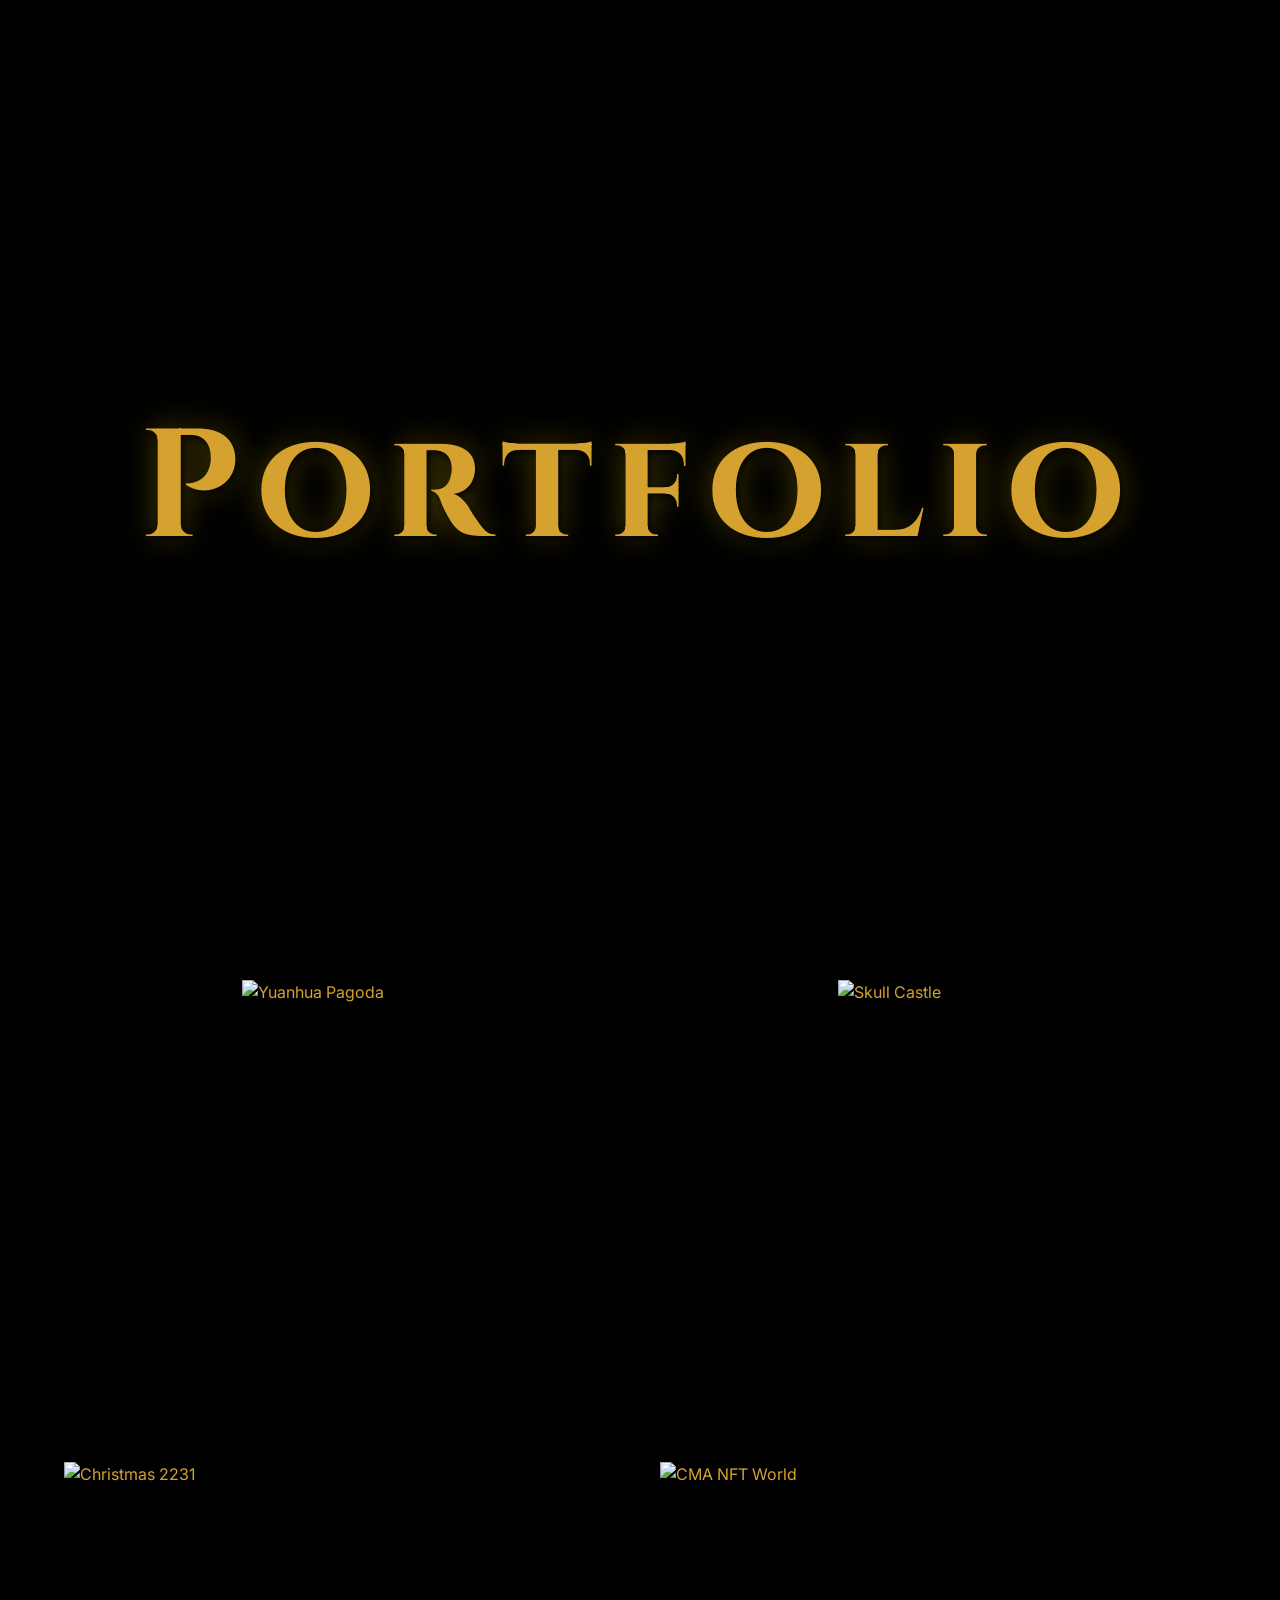
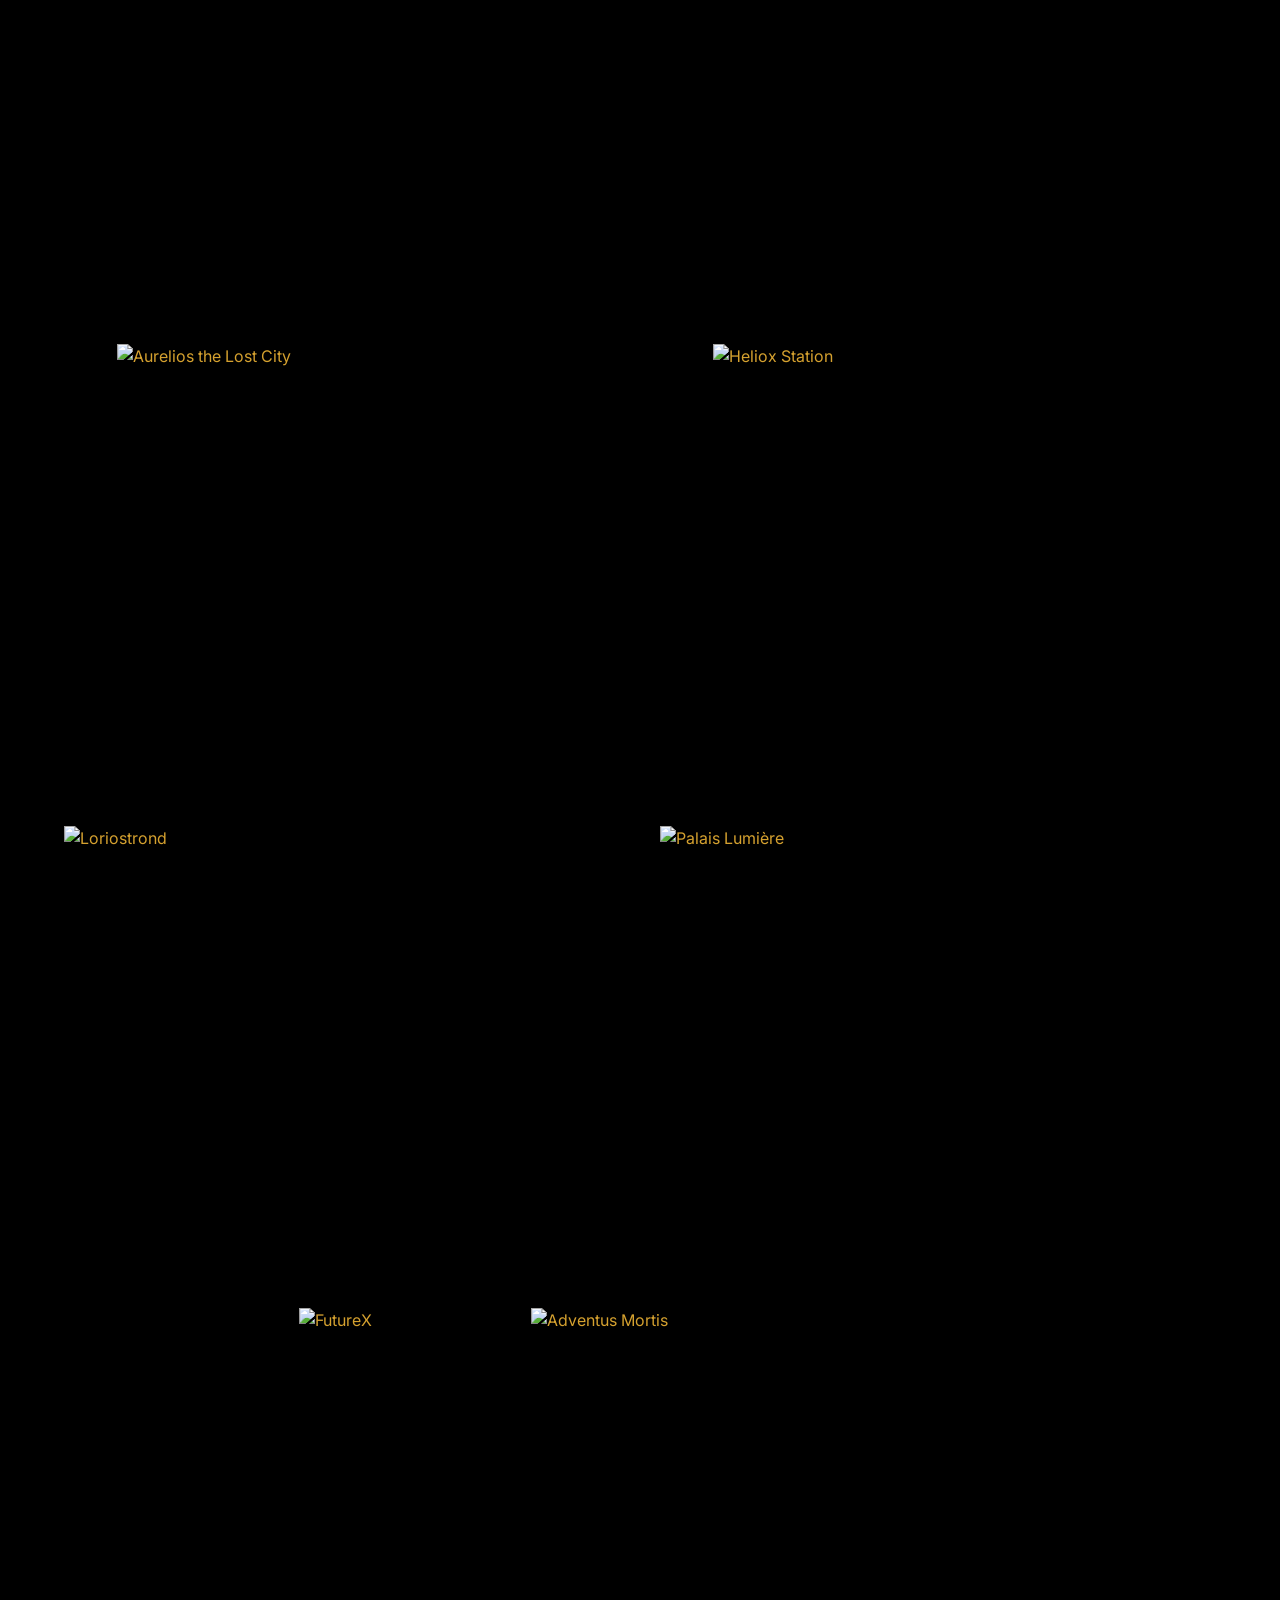
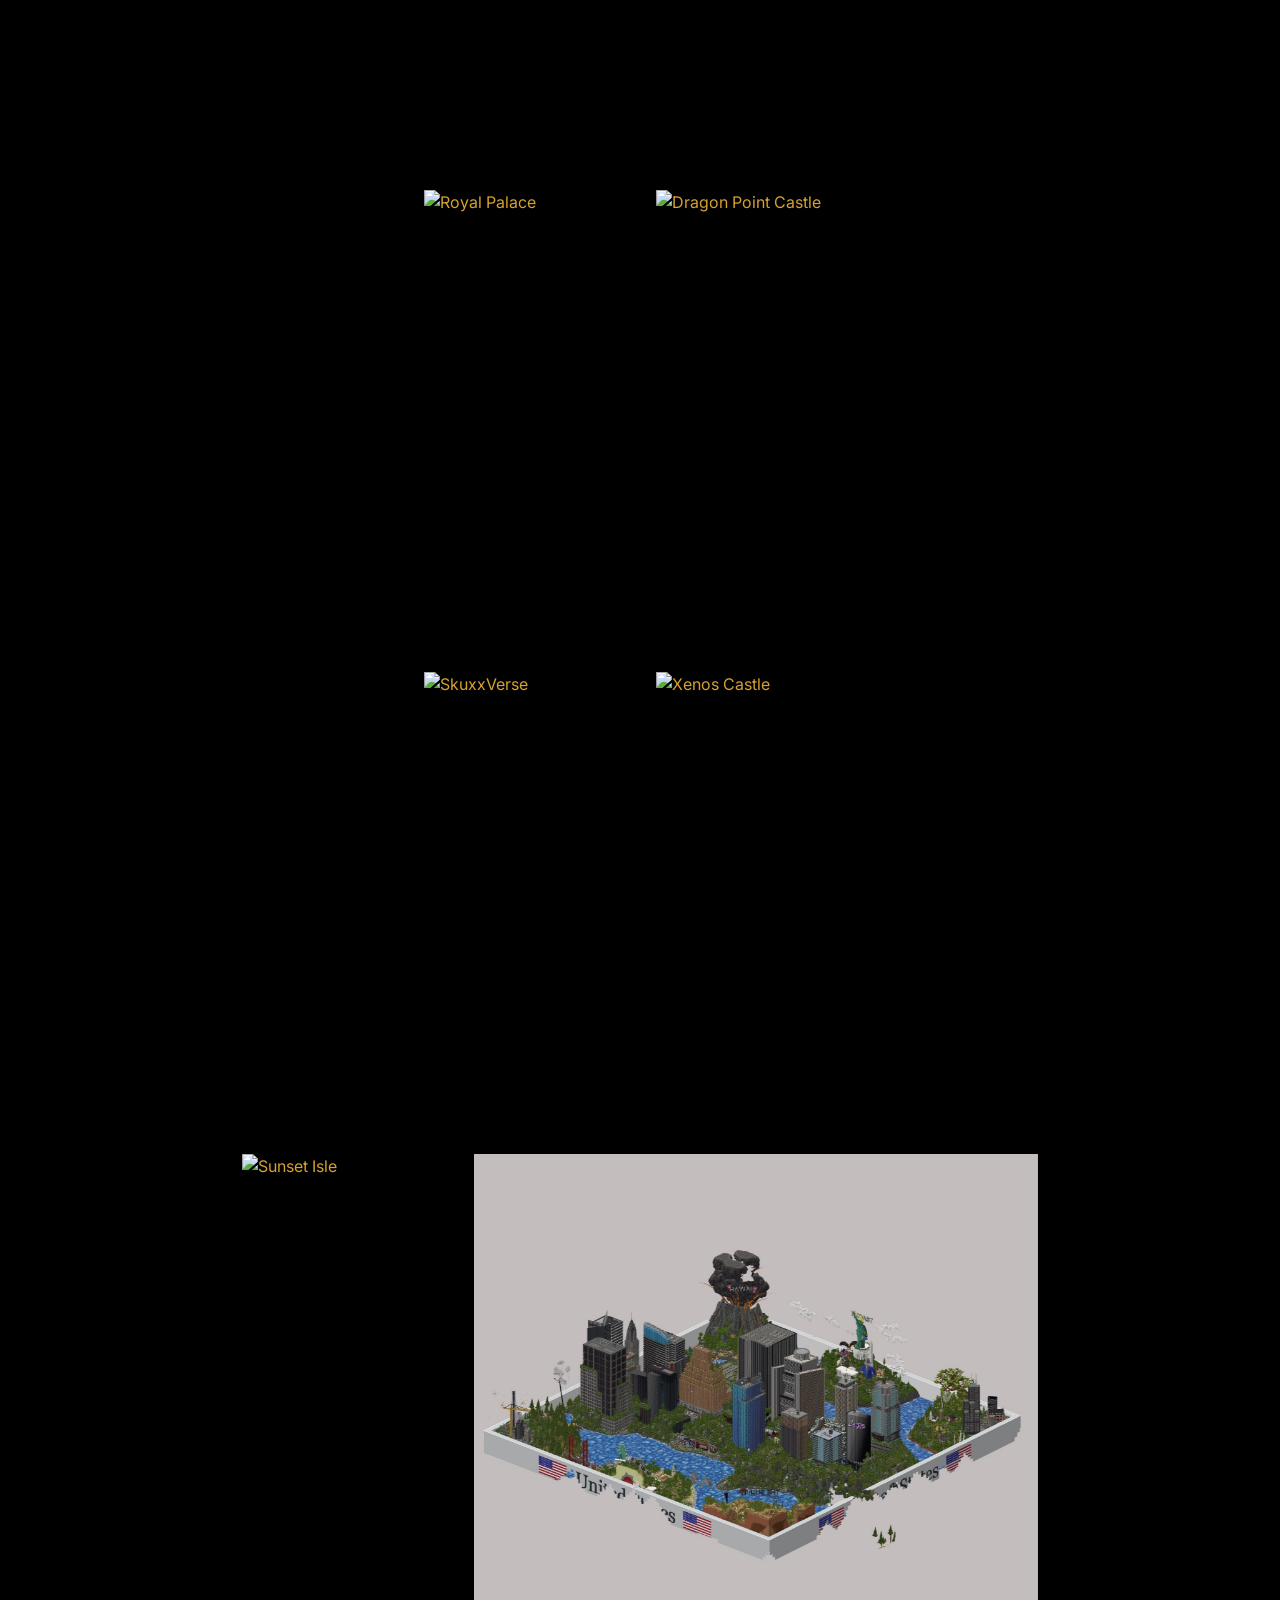
==== commit 86d7e8c1: "Altr Nada" ====
--- a/index.html
+++ b/index.html
@@ -3,9 +3,9 @@
 <head>
     <meta charset="UTF-8">
     <meta name="viewport" content="width=device-width, initial-scale=1.0">
-    <title>lakeshore5 - Professional Minecraft Builder</title>
-    <meta name="description" content="Professional Minecraft builder with 10+ years experience. Co-owner of Xenos Builds, Athion staff since 2017, worked with Minecraft Marketplace teams.">
-    <meta name="keywords" content="Minecraft, builder, professional, portfolio, Xenos Builds, Athion, Marketplace">
+    <title>Sliyx - Minecraft Builder</title>
+    <meta name="description" content="Eu sou o Melhor builder de Minecraft do Brasil! Dps do koski (eu acho) e eu amo loiras">
+    <meta name="keywords" content="Minecraft, builder, professional, portfolio, Marketplace, Sliyx">
     
     <!-- Favicons for better SEO and browser support -->
     <link rel="icon" type="image/png" sizes="32x32" href="assets/images/Logo.png">
@@ -14,20 +14,20 @@
     <link rel="shortcut icon" href="assets/images/Logo.png">
     
     <!-- Open Graph meta tags for better social media sharing -->
-    <meta property="og:title" content="lakeshore5 - Professional Minecraft Builder">
+    <meta property="og:title" content="Sliyx - Professional Minecraft Builder">
     <meta property="og:description" content="Professional Minecraft builder with 10+ years experience. Co-owner of Xenos Builds, Athion staff since 2017, worked with Minecraft Marketplace teams.">
     <meta property="og:image" content="assets/images/Logo.png">
-    <meta property="og:url" content="https://lakeshore5.github.io/lakeshore5-Website/">
+    <meta property="og:url" content="https://Sliyx.github.io/Sliyx-Website/">
     <meta property="og:type" content="website">
     
     <!-- Twitter Card meta tags -->
     <meta name="twitter:card" content="summary_large_image">
-    <meta name="twitter:title" content="lakeshore5 - Professional Minecraft Builder">
+    <meta name="twitter:title" content="Sliyx - Professional Minecraft Builder">
     <meta name="twitter:description" content="Professional Minecraft builder with 10+ years experience. Co-owner of Xenos Builds, Athion staff since 2017, worked with Minecraft Marketplace teams.">
     <meta name="twitter:image" content="assets/images/Logo.png">
     
     <!-- Additional meta tags for content discovery -->
-    <meta name="author" content="lakeshore5">
+    <meta name="author" content="Sliyx">
     <meta name="robots" content="index, follow, imageindex">
     <meta name="googlebot" content="index, follow, imageindex">
     <meta name="theme-color" content="#D5A12F">
@@ -44,11 +44,11 @@
     {
         "@context": "https://schema.org",
         "@type": "Person",
-        "name": "lakeshore5",
+        "name": "Sliyx",
         "jobTitle": "Professional Minecraft Builder",
         "description": "Professional Minecraft builder with 10+ years experience. Co-owner of Xenos Builds, Athion staff since 2017.",
-        "url": "https://lakeshore5.github.io/lakeshore5-Website/",
-        "image": "https://lakeshore5.github.io/lakeshore5-Website/assets/images/Logo.png",
+        "url": "https://Sliyx.github.io/Sliyx-Website/",
+        "image": "https://Sliyx.github.io/Sliyx-Website/assets/images/Logo.png",
         "worksFor": {
             "@type": "Organization",
             "name": "Xenos Builds"
@@ -298,14 +298,14 @@
 
     <!-- Search engine discoverable images -->
     <div style="display: none;" aria-hidden="true">
-        <p>Portfolio images: <a href="images.html">lakeshore5 Minecraft builds gallery</a></p>
-        <img src="builds/athion-builds/Loriostrond/LoriostrondNew.png" alt="Loriostrond - Elven Stronghold by lakeshore5">
-        <img src="builds/athion-builds/Aurelios_the_Lost_City/Atlantis.png" alt="Aurelios - Underwater City by lakeshore5">
-        <img src="builds/athion-builds/Heliox_Station/SpaceCinematic.png" alt="Heliox Station - Space Station by lakeshore5">
-        <img src="builds/xenos-builds/XenosCastle/XenosCastle.png" alt="Xenos Castle - Medieval Fortress by lakeshore5">
-        <img src="builds/xenos-builds/DragonPoint/DragonPoint.jpeg" alt="Dragon Point Castle - Dragon-themed Fortress by lakeshore5">
-        <img src="builds/personal-projects/Skull_Castle/SkullCastle.png" alt="Skull Castle - Gothic Fortress by lakeshore5">
-        <img src="builds/personal-projects/MrBeast/BeastFront.png" alt="MrBeast Competition by lakeshore5">
+        <p>Portfolio images: <a href="images.html">Sliyx Minecraft builds gallery</a></p>
+        <img src="builds/athion-builds/Loriostrond/LoriostrondNew.png" alt="Loriostrond - Elven Stronghold by Sliyx">
+        <img src="builds/athion-builds/Aurelios_the_Lost_City/Atlantis.png" alt="Aurelios - Underwater City by Sliyx">
+        <img src="builds/athion-builds/Heliox_Station/SpaceCinematic.png" alt="Heliox Station - Space Station by Sliyx">
+        <img src="builds/xenos-builds/XenosCastle/XenosCastle.png" alt="Xenos Castle - Medieval Fortress by Sliyx">
+        <img src="builds/xenos-builds/DragonPoint/DragonPoint.jpeg" alt="Dragon Point Castle - Dragon-themed Fortress by Sliyx">
+        <img src="builds/personal-projects/Skull_Castle/SkullCastle.png" alt="Skull Castle - Gothic Fortress by Sliyx">
+        <img src="builds/personal-projects/MrBeast/BeastFront.png" alt="MrBeast Competition by Sliyx">
     </div>
 
     <script src="shared/navbar.js"></script>
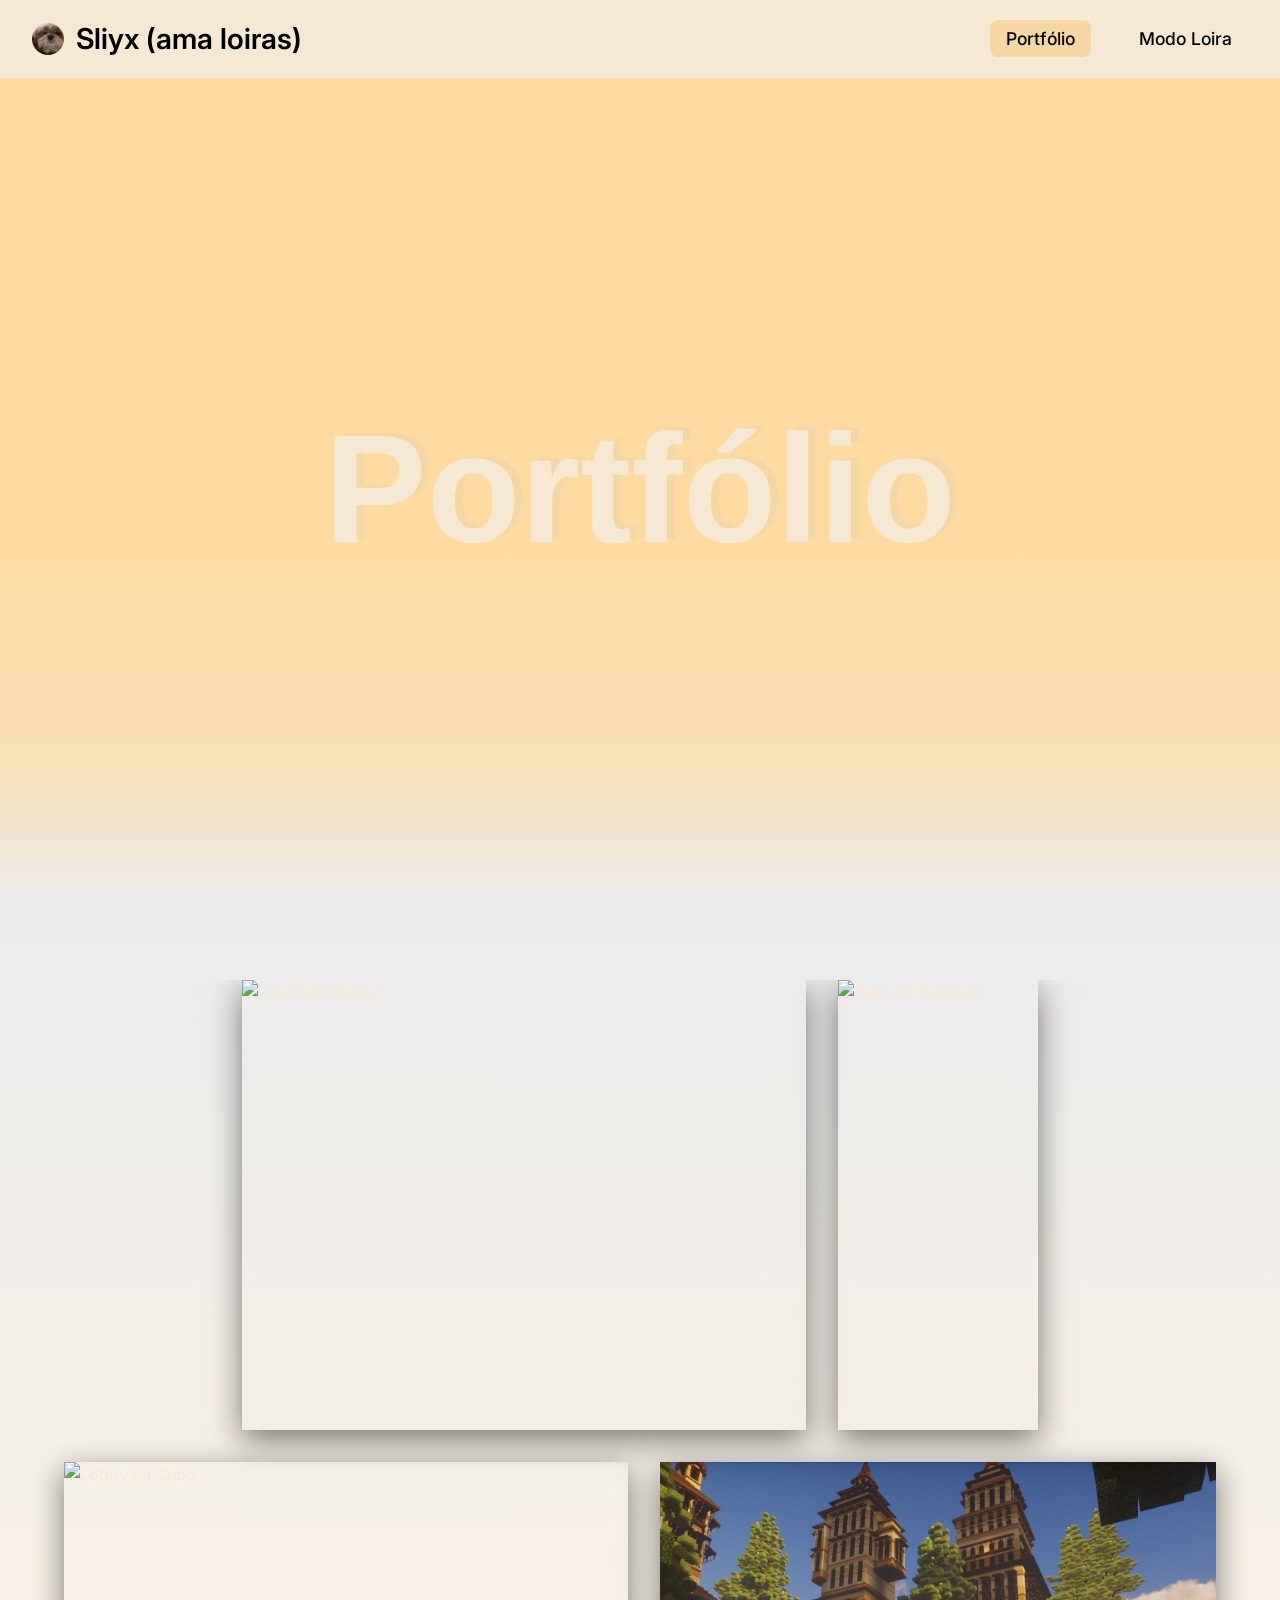
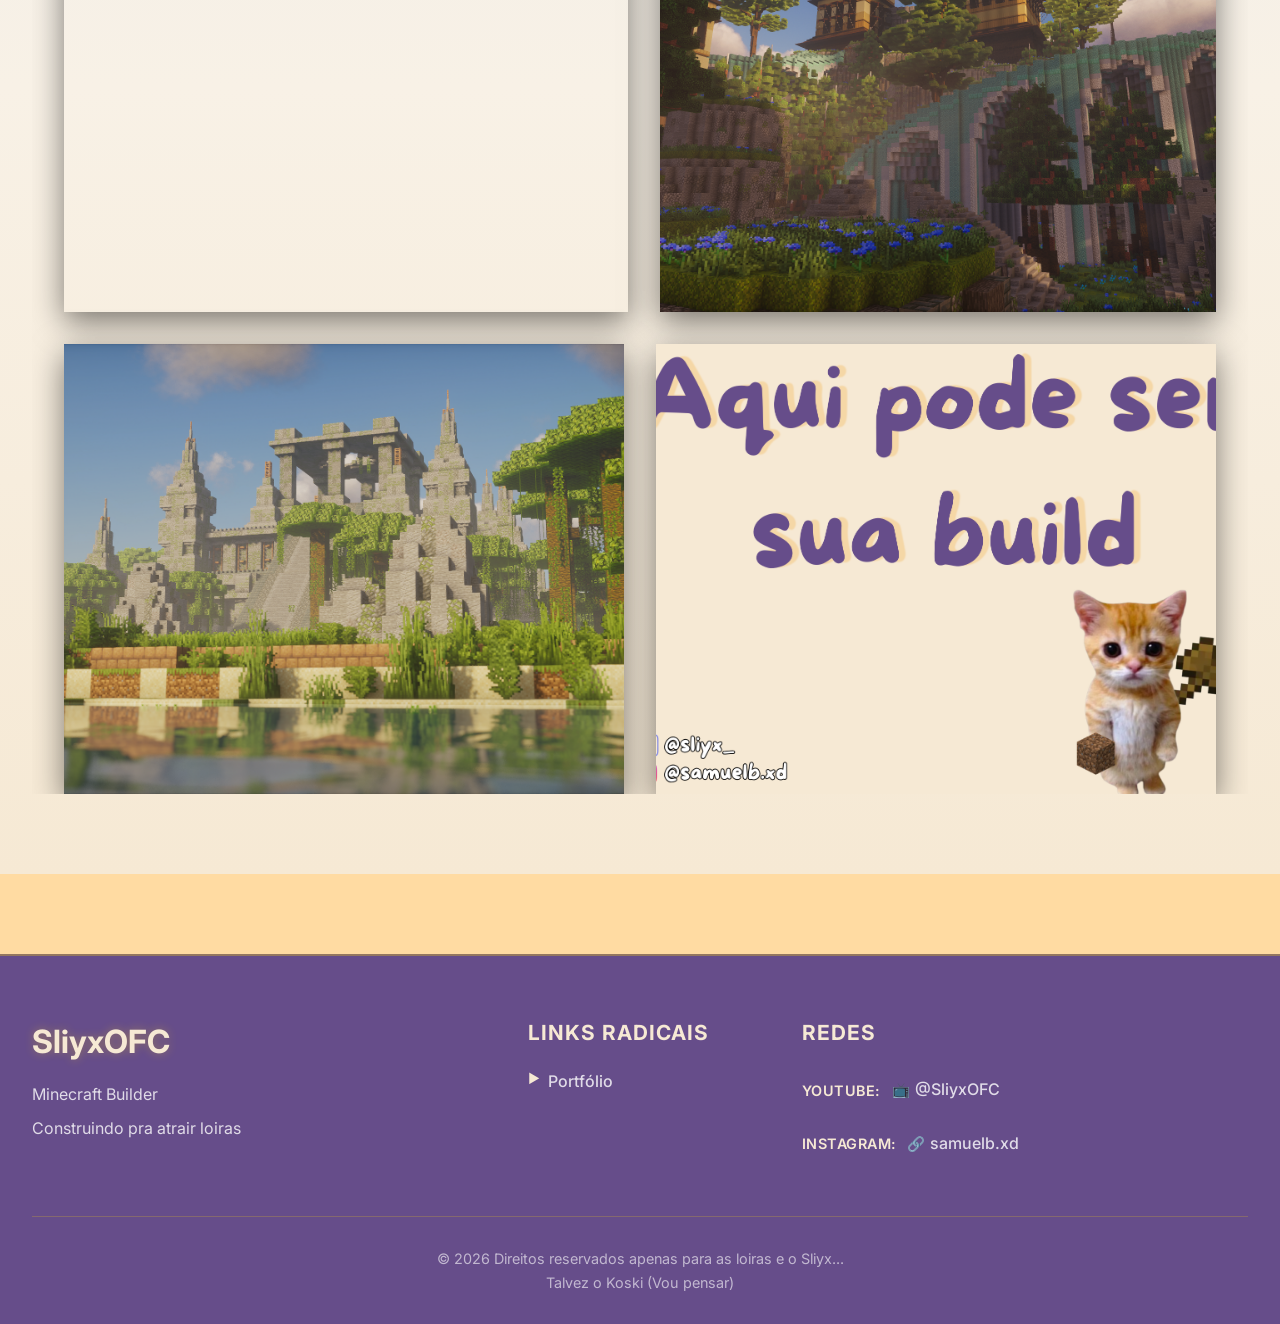
==== commit 58252c16: "Modificações Tudo" ====
--- a/index.html
+++ b/index.html
@@ -1,44 +1,48 @@
 <!DOCTYPE html>
-<html lang="en">
+<html lang="pt-br">
+
 <head>
     <meta charset="UTF-8">
     <meta name="viewport" content="width=device-width, initial-scale=1.0">
     <title>Sliyx - Minecraft Builder</title>
-    <meta name="description" content="Eu sou o Melhor builder de Minecraft do Brasil! Dps do koski (eu acho) e eu amo loiras">
+    <meta name="description"
+        content="Eu sou o Melhor builder de Minecraft do Brasil! Dps do koski (eu acho) e eu amo loiras">
     <meta name="keywords" content="Minecraft, builder, professional, portfolio, Marketplace, Sliyx">
-    
+
     <!-- Favicons for better SEO and browser support -->
     <link rel="icon" type="image/png" sizes="32x32" href="assets/images/Logo.png">
     <link rel="icon" type="image/png" sizes="16x16" href="assets/images/Logo.png">
     <link rel="apple-touch-icon" href="assets/images/Logo.png">
     <link rel="shortcut icon" href="assets/images/Logo.png">
-    
+
     <!-- Open Graph meta tags for better social media sharing -->
     <meta property="og:title" content="Sliyx - Professional Minecraft Builder">
-    <meta property="og:description" content="Professional Minecraft builder with 10+ years experience. Co-owner of Xenos Builds, Athion staff since 2017, worked with Minecraft Marketplace teams.">
+    <meta property="og:description"
+        content="Professional Minecraft builder with 10+ years experience. Co-owner of Xenos Builds, Athion staff since 2017, worked with Minecraft Marketplace teams.">
     <meta property="og:image" content="assets/images/Logo.png">
     <meta property="og:url" content="https://Sliyx.github.io/Sliyx-Website/">
     <meta property="og:type" content="website">
-    
+
     <!-- Twitter Card meta tags -->
     <meta name="twitter:card" content="summary_large_image">
     <meta name="twitter:title" content="Sliyx - Professional Minecraft Builder">
-    <meta name="twitter:description" content="Professional Minecraft builder with 10+ years experience. Co-owner of Xenos Builds, Athion staff since 2017, worked with Minecraft Marketplace teams.">
+    <meta name="twitter:description"
+        content="Professional Minecraft builder with 10+ years experience. Co-owner of Xenos Builds, Athion staff since 2017, worked with Minecraft Marketplace teams.">
     <meta name="twitter:image" content="assets/images/Logo.png">
-    
+
     <!-- Additional meta tags for content discovery -->
     <meta name="author" content="Sliyx">
     <meta name="robots" content="index, follow, imageindex">
     <meta name="googlebot" content="index, follow, imageindex">
     <meta name="theme-color" content="#D5A12F">
-    
+
     <!-- Sitemap reference -->
     <link rel="sitemap" type="application/xml" href="sitemap.xml">
-    
+
     <!-- Simple embeddable gallery link -->
     <link rel="alternate" type="text/html" href="images.html" title="Portfolio Images">
     <meta name="image-gallery" content="images.html">
-    
+
     <!-- JSON-LD Structured Data for better SEO -->
     <script type="application/ld+json">
     {
@@ -56,12 +60,15 @@
         "knowsAbout": ["Minecraft", "3D Building", "Game Design", "Digital Architecture"]
     }
     </script>
-    
+
     <link rel="stylesheet" href="assets/css/styles.css">
     <link rel="preconnect" href="https://fonts.googleapis.com">
     <link rel="preconnect" href="https://fonts.gstatic.com" crossorigin>
-    <link href="https://fonts.googleapis.com/css2?family=Cinzel:wght@400;500;600;700&family=Inter:wght@300;400;500;600&display=swap" rel="stylesheet">
+    <link
+        href="https://fonts.googleapis.com/css2?family=Cinzel:wght@400;500;600;700&family=Inter:wght@300;400;500;600&display=swap"
+        rel="stylesheet">
 </head>
+
 <body>
     <!-- Navigation -->
     <div id="navbar-container"></div>
@@ -74,9 +81,10 @@
 
     <!-- Hero Section -->
     <section class="hero-section">
+        <audio src="Its-Been.mp3" class="clicou"></audio>
         <div class="container">
             <div class="hero-content">
-                <h1 class="portfolio-title">Portfolio</h1>
+                <h1 class="portfolio-title">Portfólio</h1>
             </div>
         </div>
     </section>
@@ -90,9 +98,9 @@
                     <!-- Yuanhua Pagoda -->
                     <div class="build-card" data-build="yuanhua-pagoda">
                         <div class="image-container">
-                            <img src="builds/personal-projects/Yuanhua_Pagoda/OrientalCinematic.png" alt="Yuanhua Pagoda" class="build-image">
-                            <div class="build-overlay">
-                                <h3 class="build-title">Yuanhua Pagoda</h3>
+                            <img src="builds/SliyxBuild1.png" alt="Arena de duelos" class="build-image">
+                            <div class="build-overlay">
+                                <h3 class="build-title">Arena de duelo</h3>
                             </div>
                         </div>
                     </div>
@@ -100,9 +108,9 @@
                     <!-- Skull Castle -->
                     <div class="build-card" data-build="skull-castle">
                         <div class="image-container">
-                            <img src="builds/personal-projects/Skull_Castle/SkullCastle.png" alt="Skull Castle" class="build-image">
-                            <div class="build-overlay">
-                                <h3 class="build-title">Skull Castle</h3>
+                            <img src="builds/SliyxBuild2.png" alt="Trem do faroeste" class="build-image">
+                            <div class="build-overlay">
+                                <h3 class="build-title">Trem do Faroeste</h3>
                             </div>
                         </div>
                     </div>
@@ -113,9 +121,9 @@
                     <!-- Christmas 2231 -->
                     <div class="build-card" data-build="christmas-build-battle">
                         <div class="image-container">
-                            <img src="builds/xenos-builds/Futuristic_Christmas_BuildBattle/SpaceChristmas.png" alt="Christmas 2231" class="build-image">
-                            <div class="build-overlay">
-                                <h3 class="build-title">Christmas 2231</h3>
+                            <img src="builds/SliyxBuild3.png" alt="Lobby da Cubo" class="build-image">
+                            <div class="build-overlay">
+                                <h3 class="build-title">Lobby da Cubo</h3>
                             </div>
                         </div>
                     </div>
@@ -123,9 +131,9 @@
                     <!-- CMA -->
                     <div class="build-card" data-build="cma">
                         <div class="image-container">
-                            <img src="builds/xenos-builds/CMA/CMACinematic.png" alt="CMA NFT World" class="build-image">
-                            <div class="build-overlay">
-                                <h3 class="build-title">CMA NFT World</h3>
+                            <img src="builds/SliyxBuild4.png" alt="Castelo montanhoso" class="build-image">
+                            <div class="build-overlay">
+                                <h3 class="build-title">Castelo Montanhoso</h3>
                             </div>
                         </div>
                     </div>
@@ -136,140 +144,24 @@
                     <!-- Aurelios -->
                     <div class="build-card" data-build="aurelios">
                         <div class="image-container">
-                            <img src="builds/athion-builds/Aurelios_the_Lost_City/Atlantis.png" alt="Aurelios the Lost City" class="build-image">
-                            <div class="build-overlay">
-                                <h3 class="build-title">Aurelios The Lost City</h3>
-                            </div>
-                        </div>
-                    </div>
-
-                    <!-- Heliox Station -->
-                    <div class="build-card" data-build="heliox-station">
-                        <div class="image-container">
-                            <img src="builds/athion-builds/Heliox_Station/SpaceCinematic.png" alt="Heliox Station" class="build-image">
-                            <div class="build-overlay">
-                                <h3 class="build-title">Heliox Station</h3>
-                            </div>
-                        </div>
-                    </div>
-                </div>
-
-                <!-- Row 4 -->
-                <div class="portfolio-row">
-                    <!-- Loriostrond -->
-                    <div class="build-card" data-build="loriostrond">
-                        <div class="image-container">
-                            <img src="builds/athion-builds/Loriostrond/LoriostrondNew.png" alt="Loriostrond" class="build-image">
-                            <div class="build-overlay">
-                                <h3 class="build-title">Loriostrond</h3>
-                            </div>
-                        </div>
-                    </div>
-
-                    <!-- Palais Lumière -->
-                    <div class="build-card" data-build="palais-lumiere">
-                        <div class="image-container">
-                            <img src="builds/personal-projects/Palais_Lumière/LumCard.jpeg" alt="Palais Lumière" class="build-image">
-                            <div class="build-overlay">
-                                <h3 class="build-title">Palais Lumière</h3>
-                            </div>
-                        </div>
-                    </div>
-                </div>
-
-                <!-- Row 5 -->
-                <div class="portfolio-row">
-                    <!-- FutureX -->
-                    <div class="build-card" data-build="futurex">
-                        <div class="image-container">
-                            <img src="builds/xenos-builds/FutureX/FutureX.png" alt="FutureX" class="build-image">
-                            <div class="build-overlay">
-                                <h3 class="build-title">FutureX</h3>
-                            </div>
-                        </div>
-                    </div>
-
-                    <!-- Adventus Mortis -->
-                    <div class="build-card" data-build="adventus-mortis">
-                        <div class="image-container">
-                            <img src="builds/personal-projects/Adventus_Mortis/DeathAltar.png" alt="Adventus Mortis" class="build-image">
-                            <div class="build-overlay">
-                                <h3 class="build-title">Adventus Mortis</h3>
-                            </div>
-                        </div>
-                    </div>
-                </div>
-
-                <!-- Row 6 -->
-                <div class="portfolio-row">
-                    <!-- Royal Palace -->
-                    <div class="build-card" data-build="royal-palace">
-                        <div class="image-container">
-                            <img src="builds/marketplace-projects/NitricPalace/NitricPalace.png" alt="Royal Palace" class="build-image">
-                            <div class="build-overlay">
-                                <h3 class="build-title">Royal Palace</h3>
-                            </div>
-                        </div>
-                    </div>
-
-                    <!-- Dragon Point Castle -->
-                    <div class="build-card" data-build="dragon-point-castle">
-                        <div class="image-container">
-                            <img src="builds/xenos-builds/DragonPoint/DragonPoint.jpeg" alt="Dragon Point Castle" class="build-image">
-                            <div class="build-overlay">
-                                <h3 class="build-title">Dragon Point Castle</h3>
-                            </div>
-                        </div>
-                    </div>
-                </div>
-
-                <!-- Row 7 -->
-                <div class="portfolio-row">
-                    <!-- SkuxxVerse -->
-                    <div class="build-card" data-build="skuxxverse">
-                        <div class="image-container">
-                            <img src="builds/xenos-builds/SkuxxVerse/SkuxxVerse.JPG" alt="SkuxxVerse" class="build-image">
-                            <div class="build-overlay">
-                                <h3 class="build-title">SkuxxVerse</h3>
-                            </div>
-                        </div>
-                    </div>
-
-                    <!-- Xenos Castle -->
-                    <div class="build-card" data-build="xenos-castle">
-                        <div class="image-container">
-                            <img src="builds/xenos-builds/XenosCastle/XenosCastle.png" alt="Xenos Castle" class="build-image">
-                            <div class="build-overlay">
-                                <h3 class="build-title">Xenos Castle</h3>
-                            </div>
-                        </div>
-                    </div>
-                </div>
-
-                <!-- Row 8 -->
-                <div class="portfolio-row">
-                    <!-- Sunset Isle -->
-                    <div class="build-card" data-build="sunset-isle">
-                        <div class="image-container">
-                            <img src="builds/personal-projects/SunsetIsle/FrontSS.jpeg" alt="Sunset Isle" class="build-image">
-                            <div class="build-overlay">
-                                <h3 class="build-title">Sunset Isle</h3>
-                            </div>
-                        </div>
-                    </div>
-
-                    <!-- MrBeast Competition -->
-                    <div class="build-card" data-build="mrbeast">
-                        <div class="image-container">
-                            <img src="builds/personal-projects/MrBeast/BeastFront.png" alt="MrBeast Competition" class="build-image">
-                            <div class="build-overlay">
-                                <h3 class="build-title">MrBeast Competition</h3>
+                            <img src="builds/SliyxBuild5.png" alt="Templo da floresta" class="build-image">
+                            <div class="build-overlay">
+                                <h3 class="build-title">Templo da Floresta</h3>
+                            </div>
+                        </div>
+                    </div>
+                    <!-- Anúncio -->
+                    <div class="build-card" data-build="aurelios">
+                        <div class="image-container">
+                            <img src="builds/Essa_pode_ser_sua_build.png" alt="Anúncio" class="build-image">
+                            <div class="build-overlay">
+                                <h3 class="build-title">Contrate-me</h3>
                             </div>
                         </div>
                     </div>
                 </div>
             </div>
-        </section>
+    </section>
 
     <!-- Modal for build details -->
     <div id="buildModal" class="modal">
@@ -303,7 +195,8 @@
         <img src="builds/athion-builds/Aurelios_the_Lost_City/Atlantis.png" alt="Aurelios - Underwater City by Sliyx">
         <img src="builds/athion-builds/Heliox_Station/SpaceCinematic.png" alt="Heliox Station - Space Station by Sliyx">
         <img src="builds/xenos-builds/XenosCastle/XenosCastle.png" alt="Xenos Castle - Medieval Fortress by Sliyx">
-        <img src="builds/xenos-builds/DragonPoint/DragonPoint.jpeg" alt="Dragon Point Castle - Dragon-themed Fortress by Sliyx">
+        <img src="builds/xenos-builds/DragonPoint/DragonPoint.jpeg"
+            alt="Dragon Point Castle - Dragon-themed Fortress by Sliyx">
         <img src="builds/personal-projects/Skull_Castle/SkullCastle.png" alt="Skull Castle - Gothic Fortress by Sliyx">
         <img src="builds/personal-projects/MrBeast/BeastFront.png" alt="MrBeast Competition by Sliyx">
     </div>
@@ -313,10 +206,21 @@
     <script src="assets/js/script.js"></script>
     <script>
         // Load navbar and footer
-        document.addEventListener('DOMContentLoaded', function() {
+        document.addEventListener('DOMContentLoaded', function () {
             loadNavbar('portfolio');
             loadFooter();
         });
     </script>
+    <script>
+        document.addEventListener("DOMContentLoaded", () => {
+            const curiosoButton = document.querySelector(".modo-loira");
+            const audio = document.querySelector(".clicou");
+
+            curiosoButton.addEventListener("click", () => {
+                audio.play();
+            });
+        });
+    </script>
 </body>
-</html>
+
+</html>
--- a/assets/css/styles.css
+++ b/assets/css/styles.css
@@ -1,3 +1,5 @@
+@import url('https://fonts.cdnfonts.com/css/more-sugar');
+
 /* CSS Reset and Base Styles */
 * {
     margin: 0;
@@ -6,8 +8,8 @@
 }
 
 :root {
-    --gold-color: #D5A12F;
-    --gold-hover: #D5A12F;
+    --gold-color: #f6e9d4;
+    --gold-hover: #fffcf8;
     --dark-overlay: rgba(0, 0, 0, 0.7);
     --black: #000000;
     --white: #ffffff;
@@ -22,7 +24,7 @@
     font-family: 'Inter', sans-serif;
     line-height: 1.6;
     color: var(--gold-color);
-    background: var(--black);
+    background: #ffdba2;
     overflow-x: hidden;
 }
 
@@ -54,7 +56,7 @@
     top: 0;
     left: 0;
     width: 100%;
-    background: rgba(0, 0, 0, 0.9);
+    background: #f6e9d4;
     backdrop-filter: blur(10px);
     z-index: 1000;
     transition: var(--transition);
@@ -70,10 +72,9 @@
 }
 
 .nav-logo a {
-    font-family: 'Cinzel', serif;
     font-size: 1.8rem;
     font-weight: 600;
-    color: var(--gold-color);
+    color: #000000;
     text-decoration: none;
     transition: var(--transition);
     display: flex;
@@ -82,20 +83,21 @@
 }
 
 .nav-logo a:hover {
-    color: var(--gold-hover);
-    text-shadow: 0 0 10px rgba(255, 215, 0, 0.5);
+    color: #1e0131;
+    text-shadow: 0 0 10px rgba(153, 0, 255, 0.4);
 }
 
 .nav-logo-img {
     height: 32px;
     width: 32px;
+    border-radius: 50%;
     object-fit: contain;
     transition: var(--transition);
 }
 
 .nav-logo a:hover .nav-logo-img {
     transform: scale(1.1);
-    filter: drop-shadow(0 0 8px rgba(255, 215, 0, 0.4));
+    filter: drop-shadow(0 0 8px rgba(153, 0, 255, 0.4));
 }
 
 .nav-menu {
@@ -106,19 +108,20 @@
 
 .nav-link {
     text-decoration: none;
-    color: var(--white);
+    color: var(--black);
     font-weight: 500;
     font-size: 1.1rem;
     padding: 0.5rem 1rem;
     border-radius: 8px;
     transition: var(--transition);
     position: relative;
+    cursor: pointer;
 }
 
 .nav-link:hover,
 .nav-link.active {
-    color: var(--gold-color);
-    background: rgba(255, 215, 0, 0.1);
+    color: #000000;
+    background: #f5d7a6;
 }
 
 .nav-toggle {
@@ -153,7 +156,7 @@
     left: 0;
     width: 100%;
     height: 100%;
-    background-image: url('../../builds/athion-builds/Aurelios_the_Lost_City/AtlantisCity.png');
+    background-image: url('../../builds/athion-builds/Aurelios_the_Lost_City/SliyxBuildToBanner.png');
     background-size: cover;
     background-position: center;
     background-repeat: no-repeat;
@@ -167,11 +170,11 @@
     height: 100vh; /* Only cover hero section */
     background: linear-gradient(
         to bottom,
-        rgba(0, 0, 0, 0.2) 0%,
-        rgba(0, 0, 0, 0.3) 30%,
-        rgba(0, 0, 0, 0.6) 60%,
-        rgba(0, 0, 0, 0.9) 85%,
-        rgba(0, 0, 0, 1) 100%
+        rgba(255, 255, 255, 0) 0%,
+        rgba(255, 255, 255, 0) 30%,
+        rgba(0, 0, 0, 0) 60%,
+        #ebebeb4d 85%,
+        #ebebeb 100%
     );
     z-index: 0;
 }
@@ -192,14 +195,11 @@
 }
 
 .portfolio-title {
-    font-family: 'Cinzel', serif;
-    font-size: clamp(4rem, 12vw, 10rem);
-    font-weight: 700;
-    color: var(--gold-color);
-    text-shadow: 
-        3px 3px 6px rgba(0, 0, 0, 0.8),
-        0 0 30px rgba(255, 215, 0, 0.3);
-    letter-spacing: 0.1em;
+    font-family: 'More Sugar', sans-serif;
+    font-size: clamp(4rem, 12vw, 15rem);
+    font-weight: bold;
+    color:#f6e9d4;
+    text-shadow: 8px -3px 2px #f5d7a6;
     animation: glow 3s ease-in-out infinite alternate;
 }
 
@@ -225,9 +225,9 @@
     z-index: 1;
     background: linear-gradient(
         to bottom,
-        rgba(0, 0, 0, 0.8) 0%,
-        rgba(0, 0, 0, 0.95) 50%,
-        rgba(0, 0, 0, 1) 100%
+        #ebebeb 0%,
+        #f8f1e6 50%,
+        #f6e9d4 100%
     );
 }
 
@@ -356,7 +356,7 @@
     transform: scale(1.02);
     border-color: var(--gold-color);
     box-shadow: 
-        0 0 30px rgba(255, 215, 0, 0.4),
+        0 0 20px #f6e9d4,
         0 15px 40px rgba(0, 0, 0, 0.6);
 }
 
@@ -1401,7 +1401,7 @@
 
 /* Footer Styles */
 .footer {
-    background: linear-gradient(135deg, rgba(0, 0, 0, 0.95), rgba(20, 20, 20, 0.95));
+    background: linear-gradient(135deg, #664d8a, #664d8a);
     border-top: 2px solid rgba(255, 215, 0, 0.3);
     padding: 60px 0 30px;
     margin-top: 80px;
@@ -1416,7 +1416,6 @@
 }
 
 .footer-section h3 {
-    font-family: 'Cinzel', serif;
     font-size: 2rem;
     color: var(--gold-color);
     margin-bottom: 15px;
@@ -1424,7 +1423,6 @@
 }
 
 .footer-section h4 {
-    font-family: 'Cinzel', serif;
     font-size: 1.3rem;
     color: var(--gold-color);
     margin-bottom: 20px;
